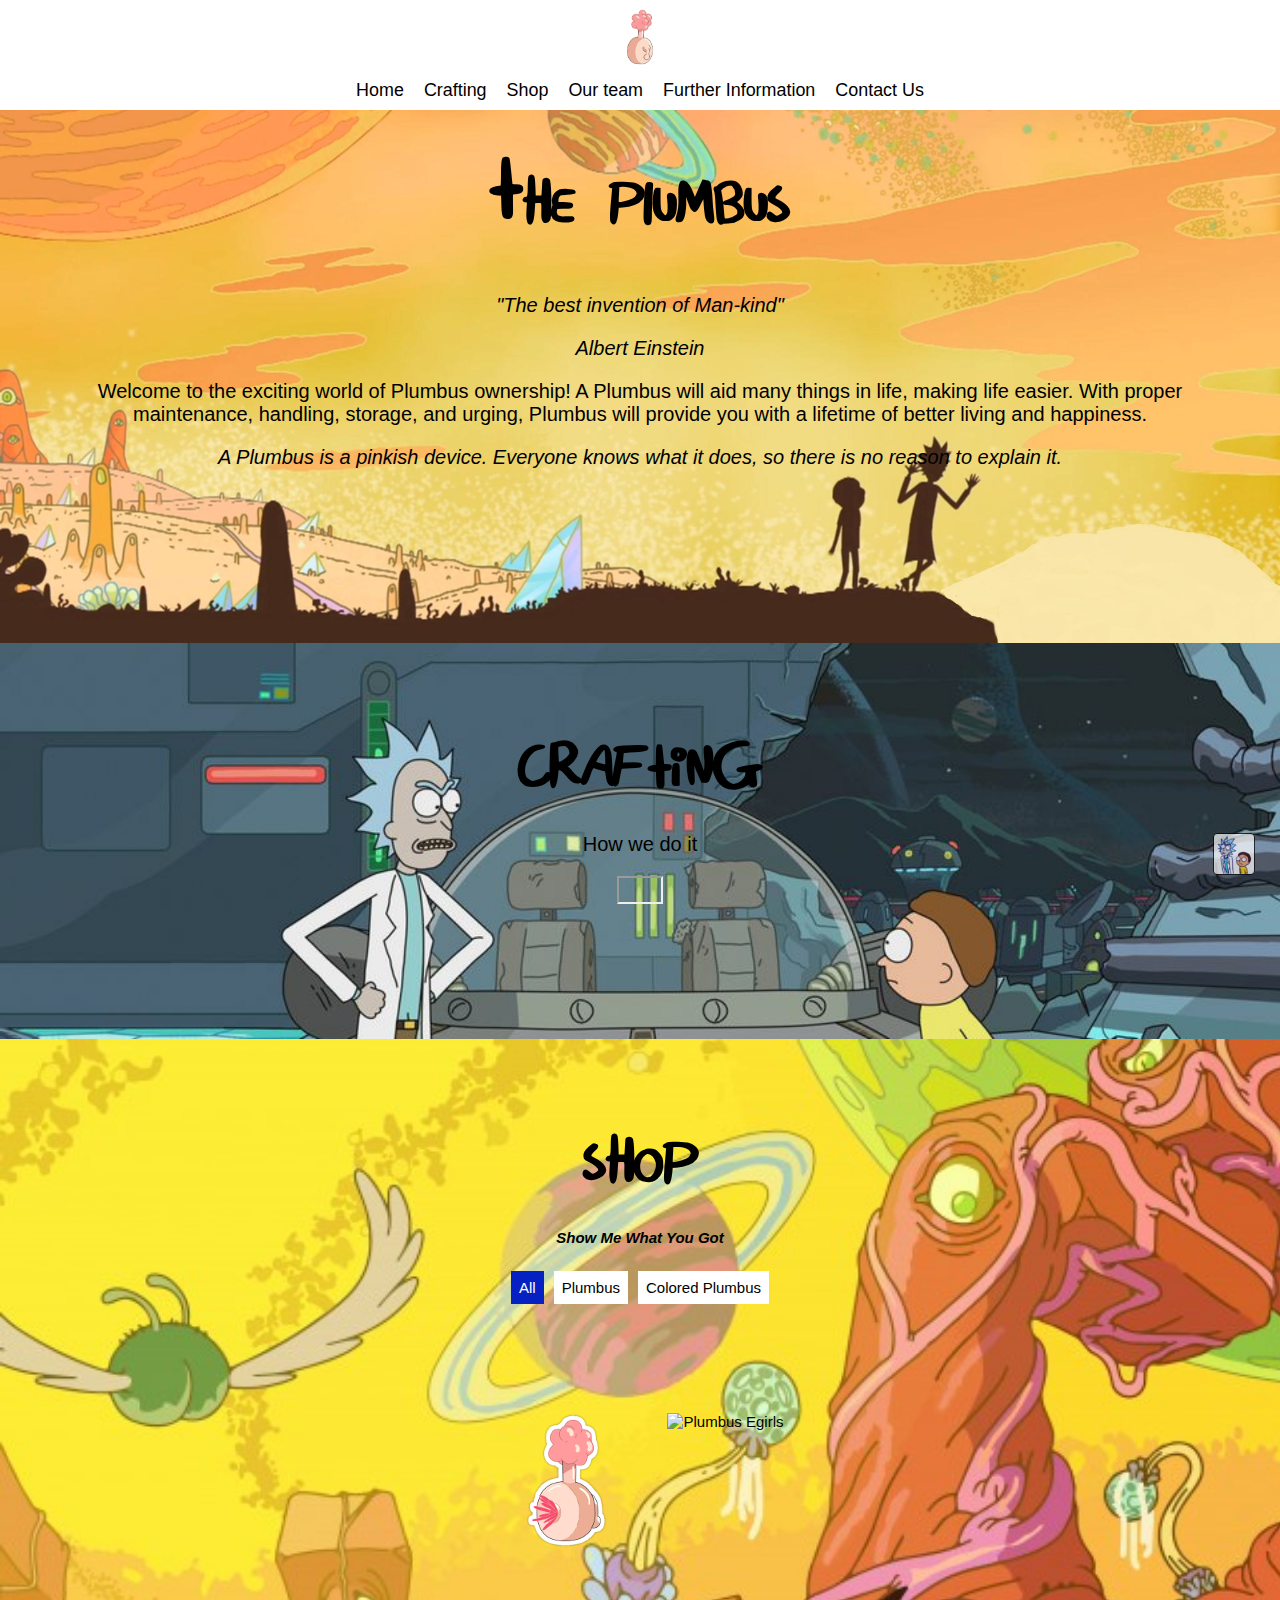
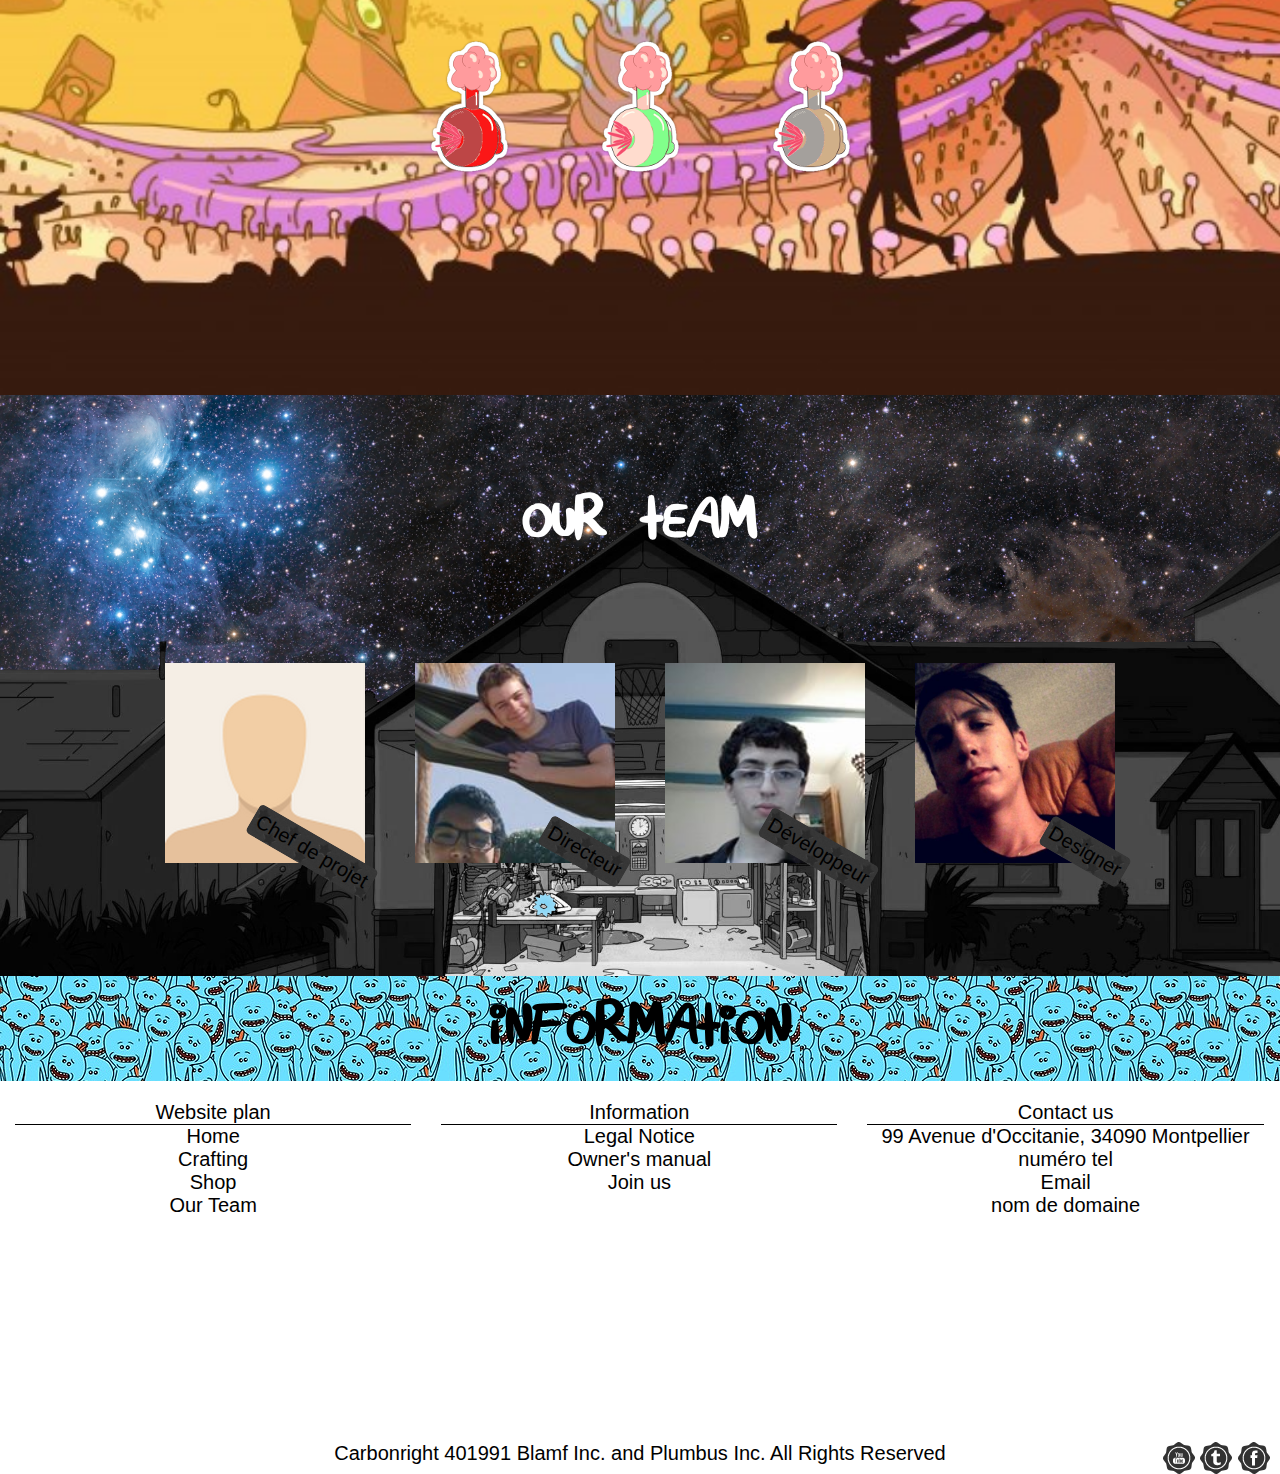
==== index.html @ 792152ef "Update index.html" ====
<!DOCTYPE html>
<html lang="fr">
	<head>
		<meta charset="utf-8">
		<title>Plumbus Corporation</title>
		<!-- lien vers le style.css !-->
		<link rel="stylesheet" type="text/css" href="css/style.css">
		<!-- Lien vers le favicon !-->
		<link rel="icon" type="image/png" href="images/favicon.png"/>
		<!-- meta viewport // responsive design !-->
		<meta name="viewport" content="width=device-width, initial-scale=1.0, maximum-scale=1.0, user-scalable=no">

	</head>
	<body id="toTop">
        <div class="site-container">
        	<header class="header">
				<a class="header__logo" href="#home"><img src="images/logo.png" alt="Logo Site"></a>	
			</header>
			<header class="sheader">
				<a href="#" class="header__icon" id="header__icon"><img src="images/burger.png" alt="Menu"><span class="descMenu">Menu</span></a>
				<nav class="menu">
				 <ul>
					<li><a href="#home">Home</a></li>
					 <li><a href="#crafting">Crafting</a></li>
					 <li><a href="#shop">Shop</a></li>
					  <li><a href="#team">Our team</a>
						<ul>
							<li><a>Join us</a>
								<ul>
									<li><a href="#" data-toggle="modal" data-target="#posteModal" data-poste="0">Secretary</a></li>
									<li><a href="#" data-toggle="modal" data-target="#posteModal" data-poste="1">Commercial</a></li>
									<li><a href="#" data-toggle="modal" data-target="#posteModal" data-poste="2">Accounting</a></li>
								</ul>
							</li>
						</ul>
					  </li>
					 <li><a href="#footer">Further Information</a></li>
					<li><a href="#" data-toggle="modal" data-target="#contactModal">Contact Us</a></li>
				 </ul>
				</nav>
			</header>
			
			<div class="site-content" id="contenuSite">
				<div class="container">
					<section id="home">
						<h1 class="title">The Plumbus</h1>
						<div class="row">
							<div class="large-12">
								<cite>"The best invention of Man-kind"</cite>
								<p><cite> Albert Einstein </cite></p>
								<p>Welcome to the exciting world of Plumbus ownership! A Plumbus will aid many things in life, making life easier. With proper maintenance, handling, storage, and urging, Plumbus will provide you with a lifetime of better living and happiness.</p>
								<cite>A Plumbus is a pinkish device. Everyone knows what it does, so there is no reason to explain it.</cite>
							</div>
						</div>
					</section>
					<section id="crafting">
						<h3 class="title">Crafting</h3>
								<p>How we do it</p>
								<iframe class="youtube" src="https://www.youtube.com/embed/_Y-_13eYwBQ" allowfullscreen></iframe>
							
					</section>
					
					<section id="shop">
						<h3 class="title">Shop</h3>
						<h4><i>Show Me What You Got</i></h4>
						
						<div class="box">
							<a href="#" class="btn_all btn_active">All</a>
							<a href="#" class="btn_Original">Plumbus</a>
							<a href="#" class="btn_Colored">Colored Plumbus</a>
						</div>
						
						<div class="row boutiqueIMG">
							<div class="large-12 posTop">
								<div class="row images">
									<div class="large-3 categ_Original">
										<img src="./images/plumbusbase.png" alt="Plumbus Original">
										<div class="descImg">
											<h5>Plumbus the Original</h5>
											<div class="box">
												<a>Price : <span class="sale">999,99$</span> 799,99$</a>
												<a href="#" data-toggle="modal" data-target="#shopModal">Buy now</a>
											</div>
										</div>
									</div>
									<div class="large-3 categ_Colored">
										<img src="./images/plumbusEgirls.png" alt="Plumbus Egirls">
										<div class="descImg">
											<h5>plumbus Egirls</h5>
											<div class="box">
												<a>Price : <span class="sale">999,99$</span> 799,99$</a>
												<a href="#" data-toggle="modal" data-target="#shopModal">Buy now</a>
											</div>
										</div>
									</div>
									
								</div>
							</div>
							<div class="large-12 posBottom">
								<div class="row images">
									<div class="large-3 categ_Colored">
										<img src="./images/plumbusRB.png" alt="Plumbus colored">
										<div class="descImg">
											<h5>Plumbus colored</h5>
											<div class="box">
												<a>Price : <span class="sale">999,99$</span> 799,99$</a>
												<a href="#" data-toggle="modal" data-target="#shopModal">Buy now</a>
											</div>	
										</div>
									</div>
									<div class="large-3 categ_Colored">
										<img src="./images/plumbusv.png" alt="plumbus colored 3">
										<div class="descImg">
											<h5>plumbus colored 3</h5>
											<div class="box">
												<a>Price : <span class="sale">999,99$</span> 799,99$</a>
												<a href="#" data-toggle="modal" data-target="#shopModal">Buy now</a>
											</div>
										</div>
									</div>
									<div class="large-3 categ_Colored">
										<img src="./images/plumbuse.png" alt="plumbus colored 4">
										<div class="descImg">
											<h5>plumbus colored 4</h5>
											<div class="box">
												<a>Price : <span class="sale">1299,99$</span> 1039,99$</a>
												<a href="#" data-toggle="modal" data-target="#shopModal">Buy now</a>
											</div>
										</div>
									</div>
								</div>
							</div>
						</div>
					</section>

					<section id="team">
						<h3 class="title2">Our Team</h3>
						<div class="row teamIMG">
							<div class="large-12">
								<div class="row images">
									<div class="large-3">
										<div class="descBadge">Chef de projet</div>
										<img src="images/unknow.png" alt="Killian">
										<div class="descTeam">
											<h5>Surname: Farellacci</h5>
											<h5>First Name: Killian</h5>
											<h5>Age: 19</h5>
											<h5>Town: Gigean</h5>
										</div>
									</div>
									<div class="large-3">
										<div class="descBadge">Directeur</div>
										<img src="images/pierre.jpg" alt="pierre">
										<div class="descTeam">
											<h5>Surname: Portal</h5>
											<h5>First name: Pierre</h5>
											<h5>Age: 19 ans </h5>
											<h5>Town: St-Jean-Le-Sec</h5>
										</div>
									</div>
									<div class="large-3">
										<div class="descBadge">Développeur</div>
										<img src="images/guigui.jpg" alt="Quentin">
										<div class="descTeam">
											<h5>Surname: Du Chêne</h5>
											<h5>Firstname: Guy</h5>
											<h5>Age: 18 ans </h5>
											<h5>Town: Au Bois </h5>
										</div>
									</div>
									<div class="large-3">
										<div class="descBadge">Designer</div>
										<img src="images/lucas.jpg" alt="Lucas">
										<div class="descTeam">
											<h5>Surname: Andre</h5>
											<h5>First Name: Lucas</h5>
											<h5>Age: 19 ans </h5>
											<h5>Town: Summoner Rift</h5>
										</div>
									</div>	
								</div>
							</div>
						</div>
					</section>

					<section id="footer">
						<h3 class="title">Information</h3>
						<div class="row">
							<div class="large-4">
								<ul>
									<li>Website plan</li>
									<li><a href="#home">Home</a></li>
									<li><a href="#crafting">Crafting</a></li>
									<li><a href="#boutique">Shop</a></li>
									<li><a href="#team">Our Team</a></li>
								</ul>
							</div>
							
							<div class="large-4">
								<ul>
									<li>Information</li>
									<li><a href="#" data-toggle="modal" data-target="#legalModal">Legal Notice</a></li>
									<li><a href="#" data-toggle="modal" data-target="#faqModal">Owner's manual</a></li>
									<li><a href="#" data-toggle="modal" data-target="#joinModal">Join us</a></li>
								</ul>
							</div>
							
							<div class="large-4">
								<div class="large-12">
									<ul>
										<li>Contact us</li>
										<li>99 Avenue d'Occitanie, 34090 Montpellier</li>
										<li>numéro tel</li>
										<li>Email</li>
										<li>nom de domaine</li>
									</ul>
								</div>
							</div>
							
							<div class="large-12">
								<iframe class="map" src="https://www.google.com/maps/embed?pb=!1m18!1m12!1m3!1d2887.5734403411866!2d3.8508529157434714!3d43.636236361545286!2m3!1f0!2f0!3f0!3m2!1i1024!2i768!4f13.1!3m3!1m2!1s0x12b6aec3fc4072d7%3A0x1a1585a408bcfed4!2sIUT+Montpellier!5e0!3m2!1sfr!2sfr!4v1449736705453" height="200" allowfullscreen></iframe>
							</div>
							
							<div class="large-12">
								Carbonright 401991 Blamf Inc. and Plumbus Inc.
All Rights Reserved
								<div class="social">
									<a href="https://www.youtube.com/" target="_blank"><img src="images/youtube.png" alt="Youtube" /></a> 
									<a href="https://twitter.com/" target="_blank"><img src="images/twitter.png" alt="Twitter" /></a> 
									<a href="https://www.facebook.com/" target="_blank"><img src="images/facebook.png" alt="Facebook" /></a>
								</div>
							</div>
						</div>
					</section>
				</div>

				<div id="back-top">
					<a class="btn" title="Remonter" href="#home"><img src="images/up.png" alt="Remonter" /></a>
				</div>
			</div>
		</div>
		<script type="text/javascript" src="js/script.js"></script>
		<!-- Modals -->
		<div class="modal" id="shopModal">
			<div class="modal-dialog">
				<div class="modal-content">
					<div class="modal-header">
						<button type="button" class="close" data-dismiss="modal">&times;</button>
						<h4 class="modal-title"><span class="title-plumbus">...</span></h4>
					</div>
					<div class="modal-body">
						<p class="price-plumbus"></p>
						<p>Sorry but we are out of stock :(</p>
					</div>
					<div class="modal-footer"></div>
				</div><!-- /.modal-content -->
			</div><!-- /.modal-dialog -->
		</div><!-- /.modal -->

		<div class="modal" id="posteModal">
			<div class="modal-dialog">
				<div class="modal-content">
					<div class="modal-header">
						<button type="button" class="close" data-dismiss="modal">&times;</button>
						<h4 class="modal-title">Job offers : <span class="title-poste">...</span></h4>
					</div>
					<div class="modal-body">
						<p class="description-poste"></p>
					</div>
					<div class="modal-footer">Please use the contact form to approach us !</div>
				</div><!-- /.modal-content -->
			</div><!-- /.modal-dialog -->
		</div><!-- /.modal -->

		<div class="modal" id="faqModal">
			<div class="modal-dialog">
				<div class="modal-content">
					<div class="modal-header">
						<button type="button" class="close" data-dismiss="modal">&times;</button>
						<h4 class="modal-title">Owner's manual</h4>
					</div>
					<div class="modal-body">
						<div class="ownermanual">
							<p><i>Welcome to the exciting world of Plumbus ownership!
							A Plumbus will aid many things in life, making life easier.
							With proper maintenance, handling, storage and urging, Plumbus will provide you with a lifetime of better living and happiness.</i></p>
							<p><cite>Blamf Inc. and Plumbus Inc.</cite></p></br>
							<div class="manual">Important Safety Instructions</div>

							<p><span class="danger">Read all instructions before using Plumbus.</span></p>
							<ul>
							<li>Plumbus is not alive, but DO talk to Plumbus for CO2.</li>
							<li>Placing Plumbus near reflective surface will result in duplication.</li>
							<li>Do not operate Plumbus within seven seetons of other Plumbuses.</li>
							<li>Regularly grooming Plumbus induces desired behavior.
							<li>Keep Plumbus powder dry.</li>
							<li>ALWAYS keep at ideal temperature. Plumbus will sweat if too hot or cold.</li>
							<li>If TOO RED, retun Plumbus immediately to manufacturer, NOT TO STORE.</li>
							<li>Test plumbus on a small area before applying to larger surface.</li>
							<li>Pressing Plumbus against sensory organs will result in sickness or death.</li>
							<li>Exposing Plumbus to atmospheres greater than 8% Branzine not recommended.</li>
							<li>Plumbus may cause emotional disconnect from duties.</li>
							<li>Never stare directly at the parted chumbles. Instead, poke a pinhole in sheet of paper and stare at chumbles through hole.</li>
							<li>If not cleaned regularly, Plumbus will attract Dark Plumbus.</li>
							<li>Plumbus may suddenly expand one size. Take necessary precautions.</li>
														</ul>

							<div class="manual">Included in "da box"</div>
							<ol>
								<li>Plumbus</li>
								<li>Brushing Unit</li>
								<li>Frood Noops</li>
								<li>Re-Hydration Packet</li>
								<li>Grumbles (large)</li>
								<li>Fleeb</li>
								<li>Krimkram Lubricator</li>
								<li>Warming Tray</li>
							</ol>

							<p>Make sure all parts are located before disposing of packing materials.</p>
							
							<div class="manual">Plumbus Parts</div>
							<ol>
								<li>Flooad</li>
								<li>Grodus</li>
								<li>Dingle Bop</li>
								<li>Chumble</li>
								<li>Grumbo</li>
							</ol>

							<p>If parts damaged or missing, please call:
							148, 3-to-the-3-to-the-6-to-the-9. Representin' the Earth.</p>

							<div class="manual">Features</div>
							<ul>
								<li>Plumbus now knows!</li>
								<li>Plumbus can get sticky!</li>
								<li>Plumbus is great with kitchens!</li>
								<li>Plumbus will make it up to you!</li>
								<li>Plumbus is squishy and flexible for all crevices!</li>
								<li>Plumbus connects to your broods using GHG connective tissue!</li>
								<li>Plumbus is heavier and spongier than ever before!</li>
								<li>New Plumbus is 30% MORE Plumbus! Check box!</li>
								<li>Plumbus is multi versatile and safe for every room!</li>
								<li>Plumbus is dishwater safe! Look for the Plumbus-Safe Circle sticker!</li>
								<li>Plumbus doubles as a Garbleflug in emergency situations!</li>
								<li>Will defend against Dark Plumbus.</li>
							</ul>

							<div class="manual">Usage</div>
							<ol>
								<li>Hold Plumbus as shown while cleaning</li>
								<li>Never fully cover Plumbus while sleeping.</li>
								<li>Plumbus surface is hot when cooking.</li>
								<li>Always face Plumbus east when praying.</li>
								<li>Place carefully in playback dock.</li>
								<li>Always turn the Grodus to desired trim length.</li>
							</ol>

							<div class="manual">Restrictions</div>
							<ul>
								<li>Plumbus is not intended for public use or demonstration.</li>
								<li>Using Plumbus in correlation with Scruplus will result in a ^6,00.32 fine.</li>
								<li>If Plumbus revolves faster than 200 RPM: it must be boiled.</li>
								<li>You can't taste water when using Plumbus.</li>
								<li>Outline of Plumbus shouldn't be traced onto paper.</li>
								<li>Don't muss up the Chumble</li>
							</ul>
						</div>
					</div>
					<div class="modal-footer"></div>
				</div><!-- /.modal-content -->
			</div><!-- /.modal-dialog -->
		</div><!-- /.modal -->

		<div class="modal" id="joinModal">
			<div class="modal-dialog">
				<div class="modal-content">
					<div class="modal-header">
						<button type="button" class="close" data-dismiss="modal">&times;</button>
						<h4 class="modal-title">Our job offers</h4>
					</div>
					<div class="modal-body">
						<p>We currently have <b>3 positions</b> available within the company ! Find out our offers and apply if you are interested !</p>
						<ol>
							<li>Secretary - <a href="#" onclick="afficherOffreEmploi('0'); return false;">See the requirements</a></li>
							<li>Salesperson - <a href="#" onclick="afficherOffreEmploi('1'); return false;">See the requirements</a></li>
							<li>Accountant - <a href="#" onclick="afficherOffreEmploi('2'); return false;">See the requirements</a></li>
						</ol>
					</div>
				</div><!-- /.modal-content -->
			</div><!-- /.modal-dialog -->
		</div><!-- /.modal -->


		<div class="modal" id="legalModal">
			<div class="modal-dialog">
				<div class="modal-content">
					<div class="modal-header">
						<button type="button" class="close" data-dismiss="modal">&times;</button>
						<h4 class="modal-title">Legal Notice</h4>
					</div>
					<div class="modal-body">

					<b>ONE YEAR LIMITED WARRANTY</b>
					<b>WHAT THIS WARRANTY COVERS</b>

					<p>Plumbus & Kimble Inc., a subsidiary of Blamf Inc., warrants that for a period of one year from the date of purchase, this Plumbus will be free from defects in material and workmanship. Blamf, at it's option, will repair or replace this product or any component of the product found to be defective during the warranty period.</p>

					<b>WHAT THIS WARRANTY DOES NOT COVER</b>
					<p>We will not cover replacement of the Chumble or the Grodus, as those parts are very delicate and hard to tell if they were tampered with. It's on you if thos break. They are not covered.</p>

					<b>OTHER IMPORTANT TERMS</b>
					<p>Warranty voided if Plumbus is taken into the Water Caves or if used to cook fusion foods.
					Warranty voided if Plumbus is inspected and found to have folds in the flaps.
					Warranty voided if Plumbus squeaks when shaken.</p>

					<b>GALACTIC COMPLIANCE STATEMENT</b>
					<p>While the galactic federation recognizes the right to own a well-regulated Plumbus, Plumbus ownership is subject to certain restrictions:
					Plumbus can not be used to overthrow government or foment dissent. Elevating Plumbus to religious icon is strictly prohibited.
					Plumbus is designed to be conflict-resistant and will defend itself accordingly. Owner of Plumbus will be prosecuted to full extent of Blamf law for any injury, theft, or death caused by stolen or misused Plumbus. Plumbus has access to an unlimited and confounding amount of legal representation. Manufacturer is not responsible for debts accrued by prolonged litigation.</p>

					<i>N.B.: Planets ZZ, XZ, CVB, 7B, or any double moon require an open wielding permit.</i>

											
					</div>
					<div class="modal-footer"></div>
				</div><!-- /.modal-content -->
			</div><!-- /.modal-dialog -->
		</div><!-- /.modal -->
	</body>
</html>
---- css/style.css ----
@font-face {
    font-family: Raleway;
    src: url('fonts/Raleway-Regular.ttf');
}
@font-face {
    font-family: Rick and Morty;

    src: url('fonts/ram.ttf');
}


body {
	background-color: white;
	color: black;
	font-family: Raleway, sans-serif, Arial;
}

html, body {
	height:100%;
	margin:0;
	padding:0;
}

a {
	text-decoration: none;
	color: inherit;
}

.header {
	position: fixed;
	left: 0;
	right: 0;
	height: 70px;
	line-height: 70px;
	color: black;
	background-color: white;
	font-size: 1.6em;
	display: flex;
	z-index: 999;
	
}

.sheader {
	position: fixed;
	left: 0;
	right: 0;
	top: 70px;
	height: 40px;
	line-height: 40px;
	color: black;
	background-color: white;
	font-size: 1.6em;
	display: flex;
	z-index: 999;
	
}

.center {
	text-align: center;
}

.header__logo {
	padding: 0 25px;
	order: 1;
	margin: auto;
}

.header__logo img {
    vertical-align: middle;
    height: 60px;
    cursor: pointer;
}

.header__icon {
	order: 2;
	display: none;
}

.site-content {
	padding-top: 110px;
}

.menu {
	margin: auto; 
	font-size: 0.7em;
}

.menu ul, .menu li {
	list-style-type: none;
}

.menu>ul {
	display: flex;
	flex-direction: row;
	margin: 0;
	padding: 0;
}

.menu li {
	position: relative;
	margin: 0;
	padding: 0;
}

.menu li ul {
    display: none;
    position: absolute;
    top: 40px;
    left: 0;
    background: #fff;
    padding: 0;
    margin: 0;
    text-align: center;
}

.menu>ul>li>ul li a {
	font-size: 0.8em;
}

.menu>ul>li>ul>li>ul {
    left: initial;
    font-size: 0.9em;
	top: 0px;
	right: -5em;
}

.menu>ul>li>ul>li>ul>li {
	height: 40px;
	line-height: 30px;
	left:initial;
}

.menu>ul>li>ul>li {
    line-height: 40px;
}

body:not(.modalIsOpen) .menu li:hover > ul
{
	display:block
}

.menu a {
	padding:0 10px;
}

.menu a:hover {
	color: rgba(0,0,0,0.7);
}

#footer {
	padding-bottom: 0px;
	color: black;
	word-break: break-all;
}

.social img {
	vertical-align: middle;
	opacity: 0.8;
}

.social a:hover img {
	opacity: 1;
}

.social {
    position: absolute;
    right: 10px;
    display: inline;
}

section {
	padding-bottom: 130px;
	padding-top: 90px;
	display: block;
	text-align: center;
	font-size: 20px;
	z-index: -1;
}

#back-top {
    position: fixed;
    right: 25px;
    bottom: 25px;
    z-index: 9999;
}

#home {
	background-image: url('../images/accueil.png');
	background-color: #000;
	background-repeat: no-repeat;
	background-size: cover;
}

#crafting {
	background-image: url('../images/manufacture.jpg');
	background-color: #FFF;
	background-repeat: no-repeat;
	background-size: cover;
	
}

#team {
	background-image: url('../images/team.jpg');
	background-repeat: no-repeat;
	background-size: cover;
}

#shop {
	background-image: url('../images/boutique.png');
	background-repeat: no-repeat;
	background-size: cover;
}

.btn {
	margin-top: 5px;
	display: inline-block;
	margin-bottom: 0;
	font-weight: 400;
	text-align: center;
	vertical-align: middle;
	cursor: pointer;
	background-image: none;
	border: 1px solid transparent;
	white-space: nowrap;
	padding: 6px 12px;
	font-size: 14px;
	line-height: 1.42857143;
	border-radius: 4px;
	background-color: #DDDDDD;
}

.btn:focus, .btn:hover {
	outline:0;
}

.btn:hover {
	background-color: #CCC7C7;
}

section[id^="home"] {
    position: relative;
    padding-top: 150px;
    top: -100px;
    margin-bottom: -100px;
	z-index: 1;
}



#back-top .btn {
	background: #ffffff;
    border-color: #000000;
    padding: 0px;
    font-size: 18px;
    width: 40px;
    height: 40px;
    opacity: 0.7;
}

#back-top .btn:hover {
	opacity: 2;
}

h1:not(.mark)::first-letter {
	font-size: 1.4em;
	
}

.title {
	font-size: 81px;
	font-family: Rick and Morty, sans-serif, Arial;
	width: auto;
	position: relative;
	padding-bottom: 10px;
	margin : auto;
	width: 45%;
	margin: 10px auto;
	line-height: 50px;	
    padding-top: 10px;
}

.title2 {
	font-size: 81px;
	font-family: Rick and Morty, sans-serif, Arial;
	width: auto;
	position: relative;
	padding-bottom: 10px;
	margin : auto;
	width: 45%;
	margin: 10px auto;
	line-height: 50px;	
    padding-top: 10px;
    color: white;
}

h3 {
	font-size: 70px;
}


.row > * {
    padding: 0 15px;
    box-sizing: border-box;
}

.row {
    display: flex;
    margin: 24px 0;
    flex-wrap: wrap;
	padding: 20px;
}



.plan a{
	display: block;
	color: white;
}

.map{
	width: 100%;
}

.youtube {
	width : 32pt;
	height: 18pt;
	
}

#footer {
	padding-top: 15px;
	background-image: url('../images/footer.jpg');

}

#footer .row, #footer .row > * {
	padding: 0px;
	width: 100%;
}

#footer .row:last-child {
	margin-bottom:0px;
	margin-top: 0px;
	background-color: white;
}
#footer ul{
	list-style-type:none;
}

#footer ul li:first-child {
	border-bottom: 1px solid black;
}

#footer ul:first-child {
    padding: 0px;
    padding-left: 15px;
}

#footer ul:last-child {
	padding-right: 15px;
}

#footer a:hover {
	color: gray;
}

.modal {
	background-color: rgba(0, 0, 0, 0.66);
	position: fixed;
	display: none;
	top: 80px;
	bottom: 0px;
	right: 0px;
	left: 0px;
	z-index: 999;
}

.modal-dialog {
	width: 600px;
	margin: 30px auto;
	color: black;
}

.modal-body {
    position: relative;
    padding: 15px;
    max-height: 30vw;
    overflow-y: auto;
}

.modal-header {
	border-bottom: 1px solid #e5e5e5;
	color: black;
	text-align: center;
}

.modal-footer {
	text-align: center;
	padding: 10px;
}
	
.modal-content {
	position: relative;
	background-color: white;
	background-clip: padding-box;
	border: 1px solid #999;
	border-radius: 6px;
	outline: 0;
	box-shadow: 0 3px 9px rgba(0,0,0,.5);
	color: black;
}

.modal-open {
	display: block;
}

.modal-title {
	font-size: 1.33em;
}

.close {
	order:2;
	font-size: 21px;
	font-weight: 700;
	line-height: 1;
	color: #000;
	text-shadow: 0 1px 0 #fff;
	filter: alpha(opacity=20);
	opacity: .2;
	position: absolute;
	top:0;
	right:0;
}

.close:hover {
	opacity: 0.3;
	cursor: pointer;
}

#team {
	padding-bottom: 10px;
}

#team img {
	width: 200px;
	height: 200px;
}

.manual {
    border-bottom: 2px solid #E2E2E2;
    display: inline;
}

.ownermanual {
	margin: 1em;
}




#shop {
	font-size: 15px;
}

.box {
    display: flex;
    flex-direction: row;
    justify-content: center;
    align-items: center;
}

.box a {
	background-color:white;
	padding: 8px;
	color:black;
	margin: 5px;
}

.box a:hover, .box .btn_active {
	background-color: #0521C3;
	color: white;
}

.boxbis {
	background-color:white;
	padding: 8px;
	color:black;
}

.box {
	margin-bottom:40px;
}

.images {
	justify-content:center;
}

.images .large-3 {
	position: relative;
}

.images .large-3:hover .descImg {
	opacity: 1;
}

.descImg, .descTeam {
	opacity: 0;
	position: absolute;
	bottom: 5px;
	left: 15px;
	color: #ffffff;
	background: rgba(255, 255, 255, 0.25);
	text-align: center;
	font-weight: bold;
	right: 15px;
}

.descImg h5 {
    background-color: #0521C3;
    margin-top: 15px;
    width: 115px;
    border-radius: 5px;
    margin: 15px auto;
    padding: 5px;
}

.descTeam h5 {
    padding: 0px;
    line-height: 2;
    margin: 0px;
}

.descTeam {
	bottom: 0;
	top: 0;
}

.teamIMG .images .large-3 {
	margin: 10px;
}

.descBadge {
    transform: rotate(30deg);
    position: absolute;
    right: 0px;
    background: url('../images/star.png');
    padding: 5px;
    border-radius: 5px;
    bottom: 0;
    z-index: 1;
}

#achatPlumModal {
	text-align: center;
}

.price-plum{
	font-weight: bold;
}

.descImg .box a:hover {
	background-color: black;
}

.descTeam {
	background: rgba(0, 0, 0, 0.17);
}

.displayAllIMG {
	display: block;
}

.hide {
	display: none;
}

.sale {
	font-size: 0.7em;
	text-decoration: line-through;
}

.images .large-3:hover .descTeam {
	opacity: 1;
}

/* FORMULAIRES */

fieldset {
	border: 1px solid #000000;
	border-radius: 5px;
	margin-bottom: 1em;
	padding-top: 15px;
}

legend {
	border-radius: 2px;
	padding: 5px;
	box-shadow: 3px 2px 1px #929292;
	font-weight: bold;
	border: 1px solid black;
}

input:-moz-ui-invalid {
   box-shadow: 2px 0px 0px 2px rgb(255, 0, 0);
}

.addon {
	display: flex;
	margin-bottom: 1em;
}

.addon-field {
    flex: 1 1 50%;
	border-radius: 0px 5px 5px 0px;
	outline: none;
}

.map {
	border: 0;
}

.addon-item {
	background-color: #28326F;
	color: white;
	font-family: inherit;
	font-style: inherit;
	font-size: inherit;
	line-height: inherit;
	font-size-adjust: inherit;
	font-stretch: inherit;
	font-feature-settings: inherit;
	font-language-override: inherit;
	font-kerning: inherit;
	font-synthesis: inherit;
	font-variant: inherit;
	font-weight: 400;
	border-radius: 5px 0px 0px 5px;
}

.addon-field, .addon-item {
    border: 1px solid #E3E3E3;
    padding: 0.5em 0.75em;
}

.focusForm {
	border: 1px solid #E41F3A;
}

.addon-field:focus {
	border: 1px solid #E41F3A;
}

#formContact #message {
	width: 100%;
	max-width: 100%;
	height: 150px;
	resize: none;
	font-family: sans-serif, Arial;
}

#formContact select {
	width: 100%;
	max-width: 100%;
}

span.danger {
	color: red;
	text-shadow: 1px 1px 1px #790000;
	font-size: 1.1em;
}

a {
	cursor: pointer;
}



/** GRILLES **/

@media(min-width:1024px) {
    .large-2 {
	flex:0 0 16.6%;
    }

    .large-4 {
	flex:0 0 33.3%;
    }
    
    .large-6 {
	flex:0 0 50%;
    }
    
    .large-8 {
	flex:0 0 66.6%;
    }

    .large-10 {
	flex:0 0 83.3%;
    }

    .large-12 {
	flex:0 0 100%;
    }
}

@media (max-width:1023px) and (min-width:640px) {
    .medium-2 {
	flex:0 0 16.6%;
    }

    .medium-4 {
	flex:0 0 33.3%;
    }
    
    .medium-6 {
	flex:0 0 50%;
    }
    
    .medium-8 {
	flex:0 0 66.6%;
    }

    .medium-10 {
	flex:0 0 83.3%;
    }

    .medium-12 {
	flex:0 0 100%;
    } 
}

@media (max-width:639px) {
    .small-2 {
    flex:0 0 16.6%;
    }

    .small-4 {
	flex:0 0 33.3%;
    }
    
    .small-6 {
	flex:0 0 50%;
    }
    
    .small-8 {
	flex:0 0 66.6%;
    }

    .small-10 {
	flex:0 0 83.3%;
    }

    .small-12 {
	flex:0 0 100%;
    }
}
    

/* RESPONSIVE */

@media only screen and (max-width: 750px){

	.boutiqueIMG img {
	    width: 250px;
	}

	section[id^="home"] {
	    position: inherit;
	    padding-top: 90px;
	    top: 0px;
	    margin-bottom: 0px;
	}

	.row.boutiqueIMG, .row.teamIMG {
	    width: auto;
	    padding: 0px;
	    margin: 0px;
	    display: flex;
	    flex-direction: column;
	}

	.moyensPayment {
		flex-direction: column;
	}

	.site-container {
		height: 100%;
		overflow: hidden;
	}

	.site-container {
		-moz-transform: translateX(0px);
		-ms-transform: translateX(0px);
		-webkit-transform: translateX(0px);
		transform: translateX(0px);
	}

	.site-content {
		position: absolute;
		top: 80px;
		right: 0;
		left: 0;
		bottom: 0;
		padding-top: 0;
		overflow-y: scroll;
		-webkit-overflow-scrolling: touch;
	}

	.header {
		position: static;
	}

	.sheader {
		position: static;
	}

	.header__icon {
		position: absolute;
		right: 22px;
		display: block;
		width: 75px;
		height: 80px;
		cursor: pointer;
		transition-duration: 0.3s;
		line-height: 20px;
		text-align: center;
		top: 5px;
	}

	.menu {
		position: absolute;
		right: 0;
		top: 80px;
		background-color: white;
		width: 250px;
		-moz-transform: translateX(250px);
		-ms-transform: translateX(250px);
		-webkit-transform: translateX(250px);
		transform: translateX(250px);
		-moz-transition-duration: 0.3s;
		-o-transition-duration: 0.3s;
		-webkit-transition-duration: 0.3s;
		transition-duration: 0.3s;
		z-index: 9999;
		border-top: 1px solid black;
	}

	.menu a {
		display: block;
		height: 40px;
		text-align: center;
		line-height: 40px;
	}

	.menu a:hover {
		background-color: rgba(0,0,0,0.3);
	}

	.with--sidebar .menu {
		-moz-transform:translateX(0px);
		-ms-transform:translateX(0px);
		-webkit-transform:translateX(0px);
		transform:translateX(0px);
		width: 100%;
	}
	
	.with--sidebar .header__icon {
		transform: rotate(90deg);
	}

	.modal-dialog {
		width: auto;
		margin: 30px 5px;
		color: black;
	}

	.modal-body {
		max-height: 50vh;
	}

	.large-3 .descBadge {
	    top: inherit;
	    bottom: 0;
	    transform: inherit;
	    left: 15px;
	    right: 15px;
	    border-radius: 0px;
	}

	.menu {
		display: block;
	}


	.menu>ul {
	    display: block;
	}

	.menu li ul {
	    display: block;
	    position: static;
	    padding: 0;
	    margin: 0;
	    text-align: center;
	}

	.title {

	width: auto;
}
	

	
}
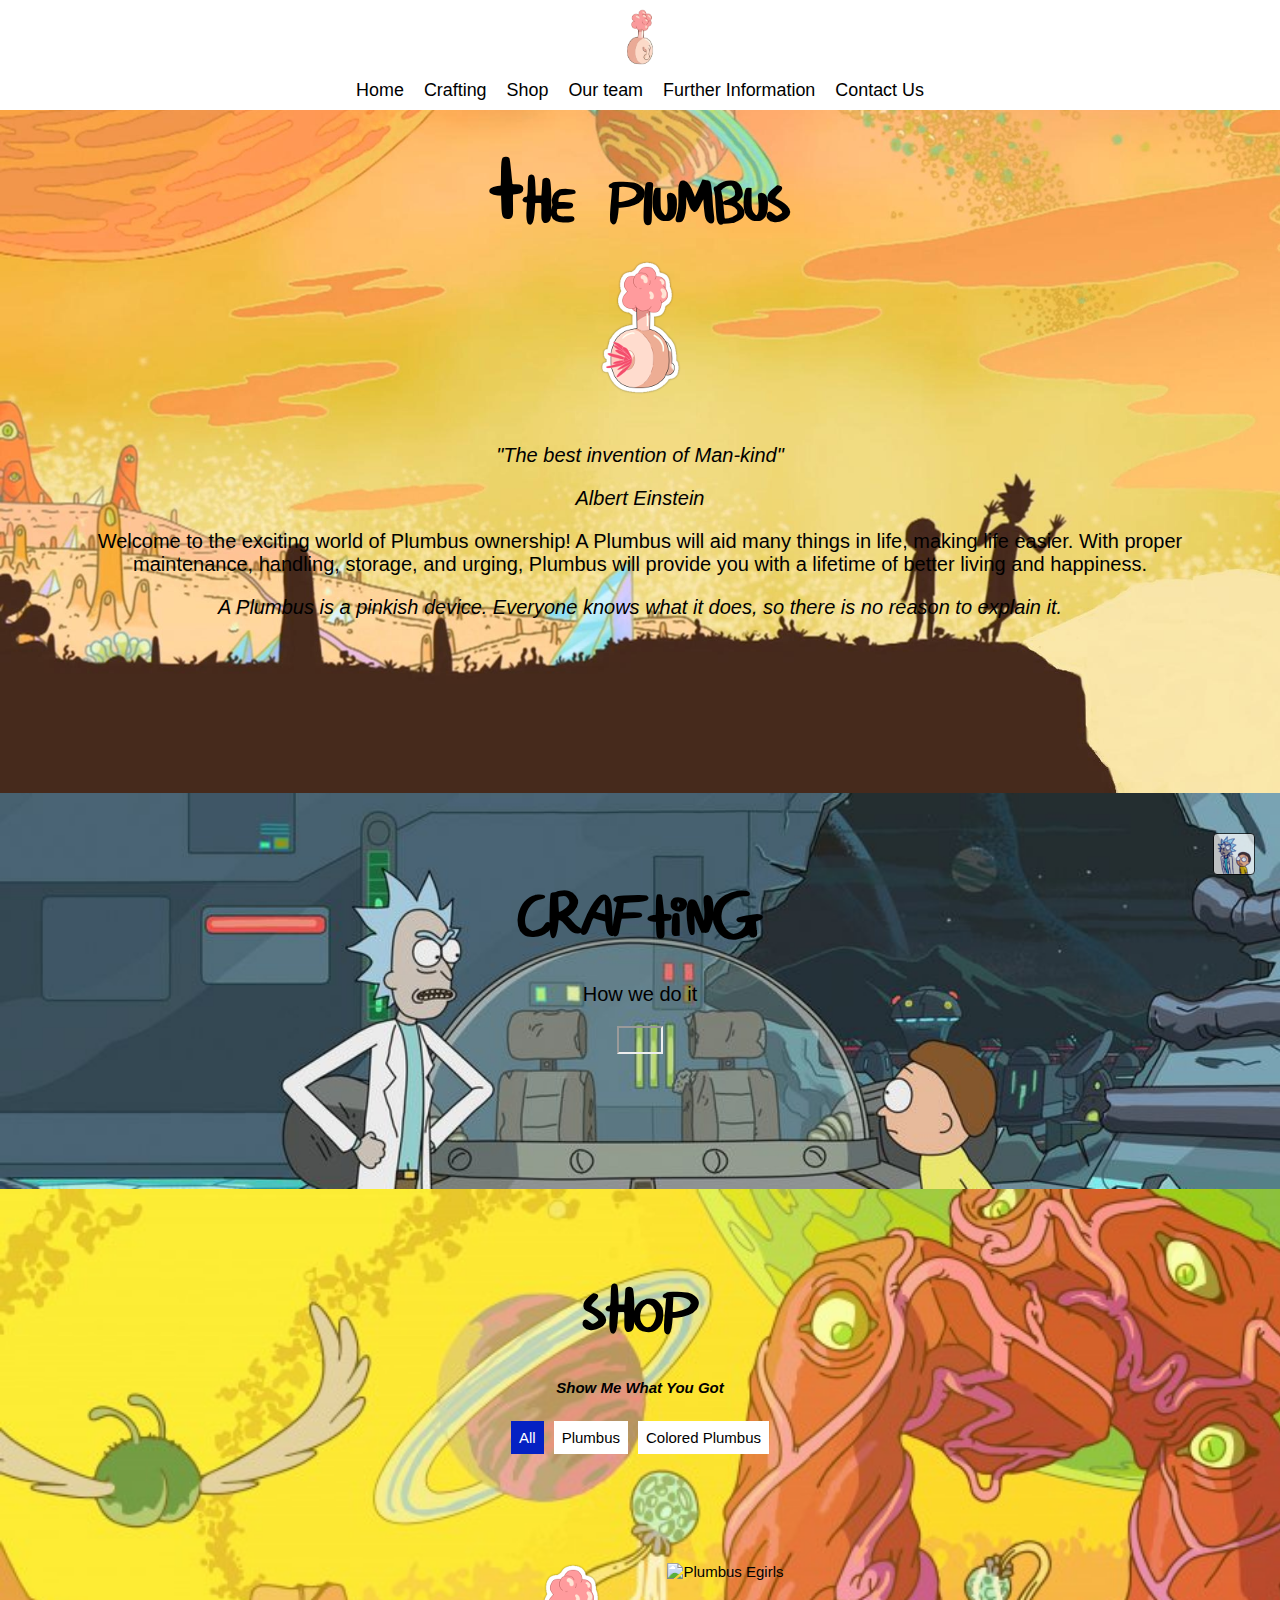
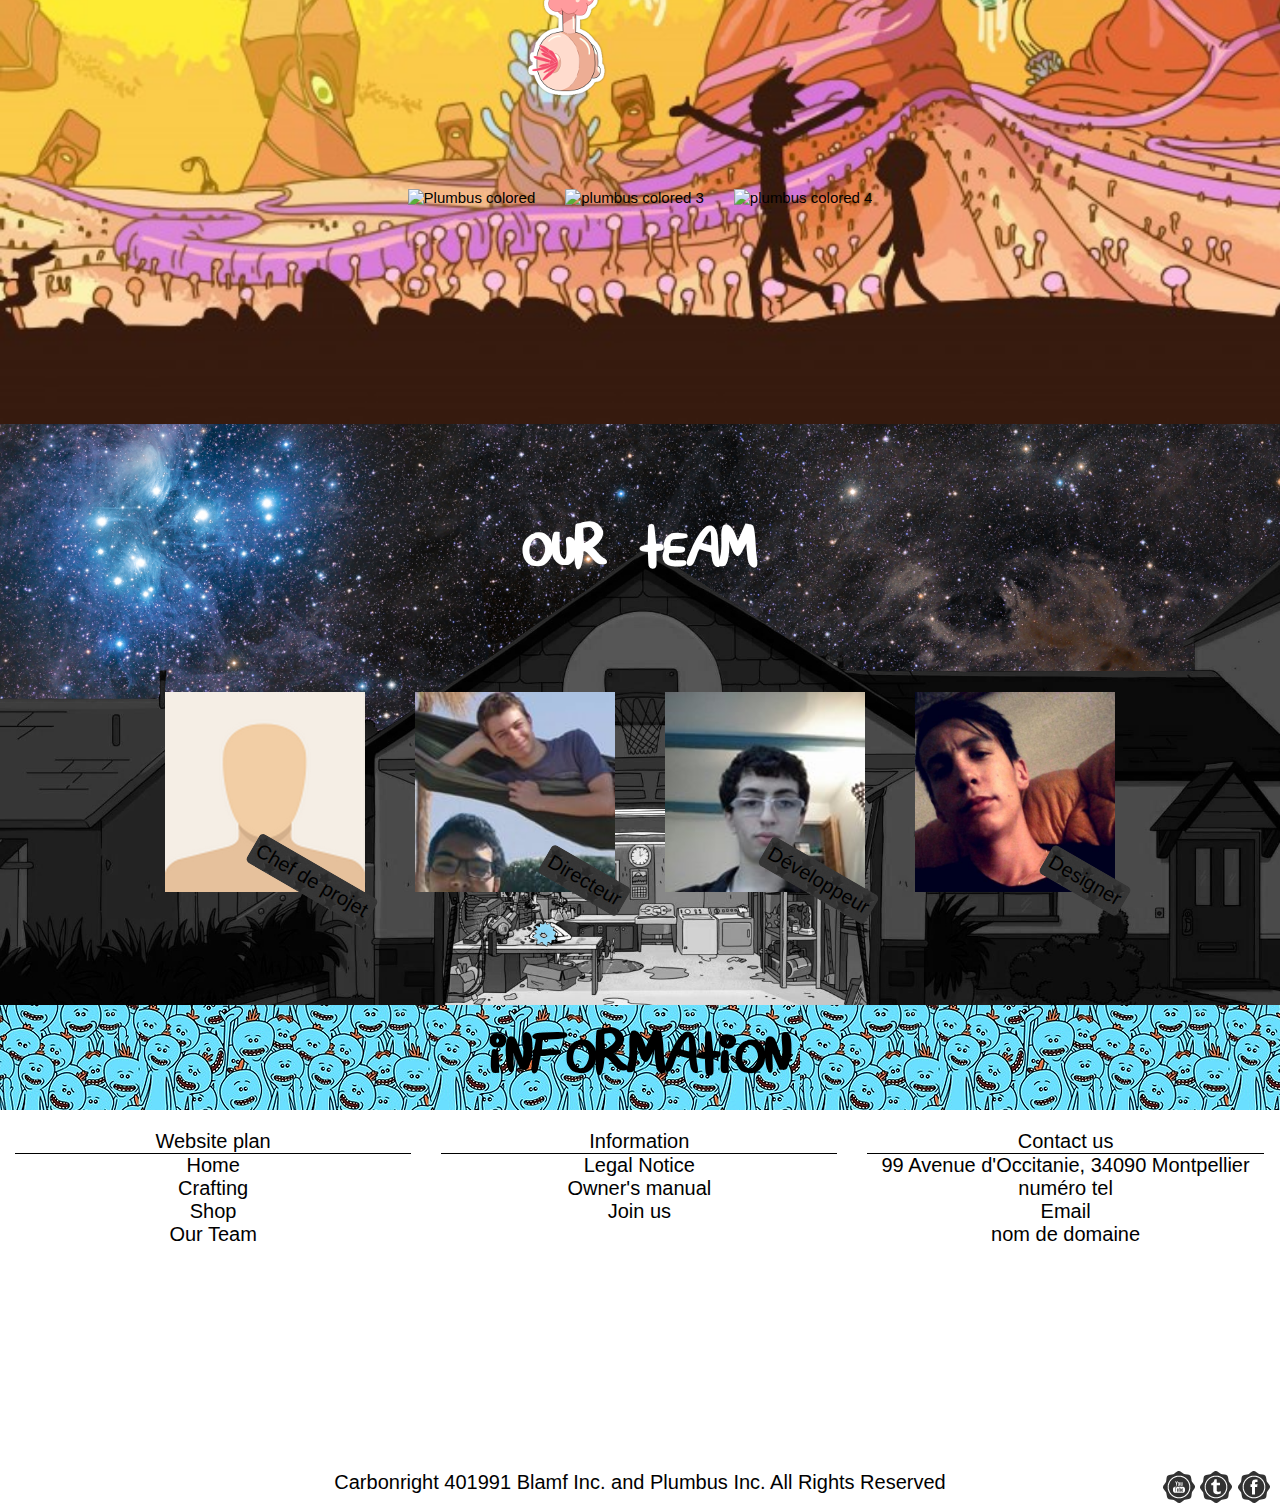
==== commit 04cb2de4: "Update index.html" ====
--- a/index.html
+++ b/index.html
@@ -44,6 +44,7 @@
 				<div class="container">
 					<section id="home">
 						<h1 class="title">The Plumbus</h1>
+						<img src="/images/plumbusbase.png">
 						<div class="row">
 							<div class="large-12">
 								<cite>"The best invention of Man-kind"</cite>
@@ -99,7 +100,7 @@
 							<div class="large-12 posBottom">
 								<div class="row images">
 									<div class="large-3 categ_Colored">
-										<img src="./images/plumbusRB.png" alt="Plumbus colored">
+										<img src="./images/sabrevert2.jpg" alt="Plumbus colored">
 										<div class="descImg">
 											<h5>Plumbus colored</h5>
 											<div class="box">
@@ -109,7 +110,7 @@
 										</div>
 									</div>
 									<div class="large-3 categ_Colored">
-										<img src="./images/plumbusv.png" alt="plumbus colored 3">
+										<img src="./images/sabrebleu2.jpg" alt="plumbus colored 3">
 										<div class="descImg">
 											<h5>plumbus colored 3</h5>
 											<div class="box">
@@ -119,7 +120,7 @@
 										</div>
 									</div>
 									<div class="large-3 categ_Colored">
-										<img src="./images/plumbuse.png" alt="plumbus colored 4">
+										<img src="./images/doublesabrelaserbleu.jpg" alt="plumbus colored 4">
 										<div class="descImg">
 											<h5>plumbus colored 4</h5>
 											<div class="box">
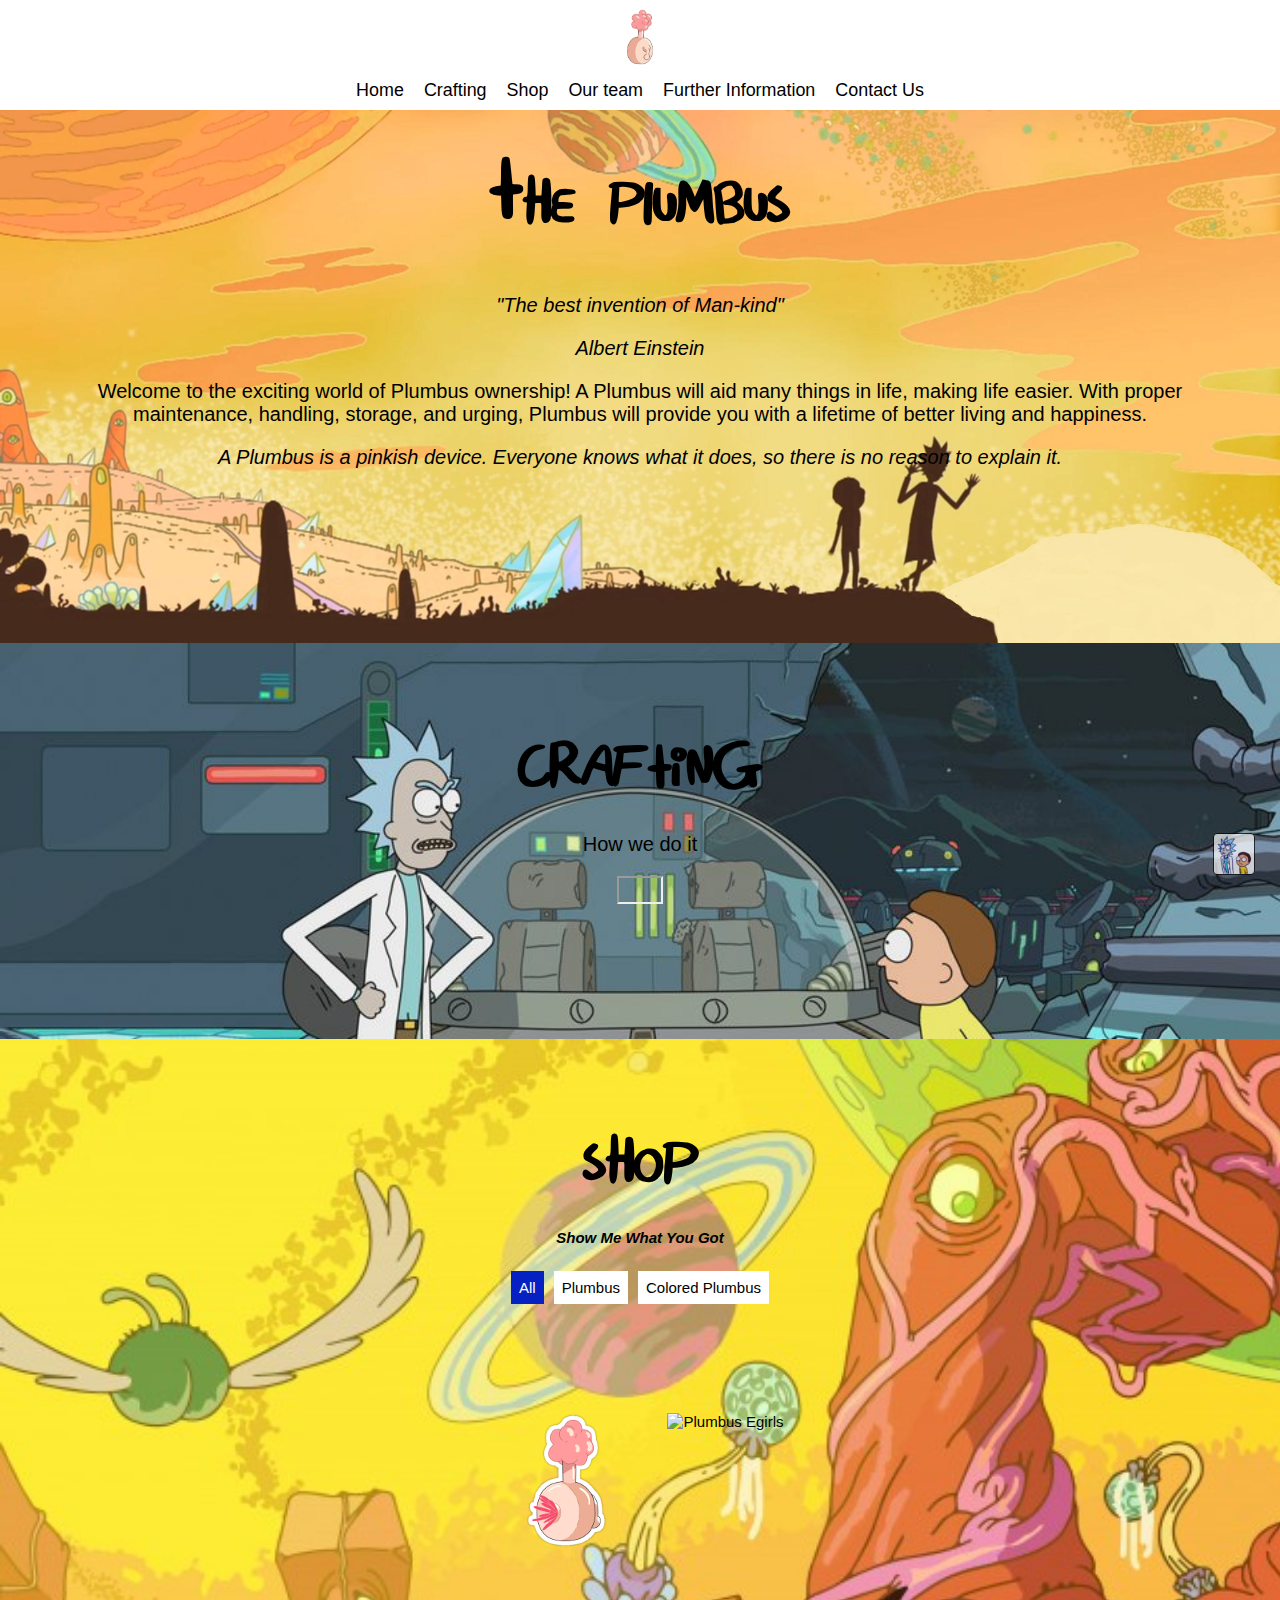
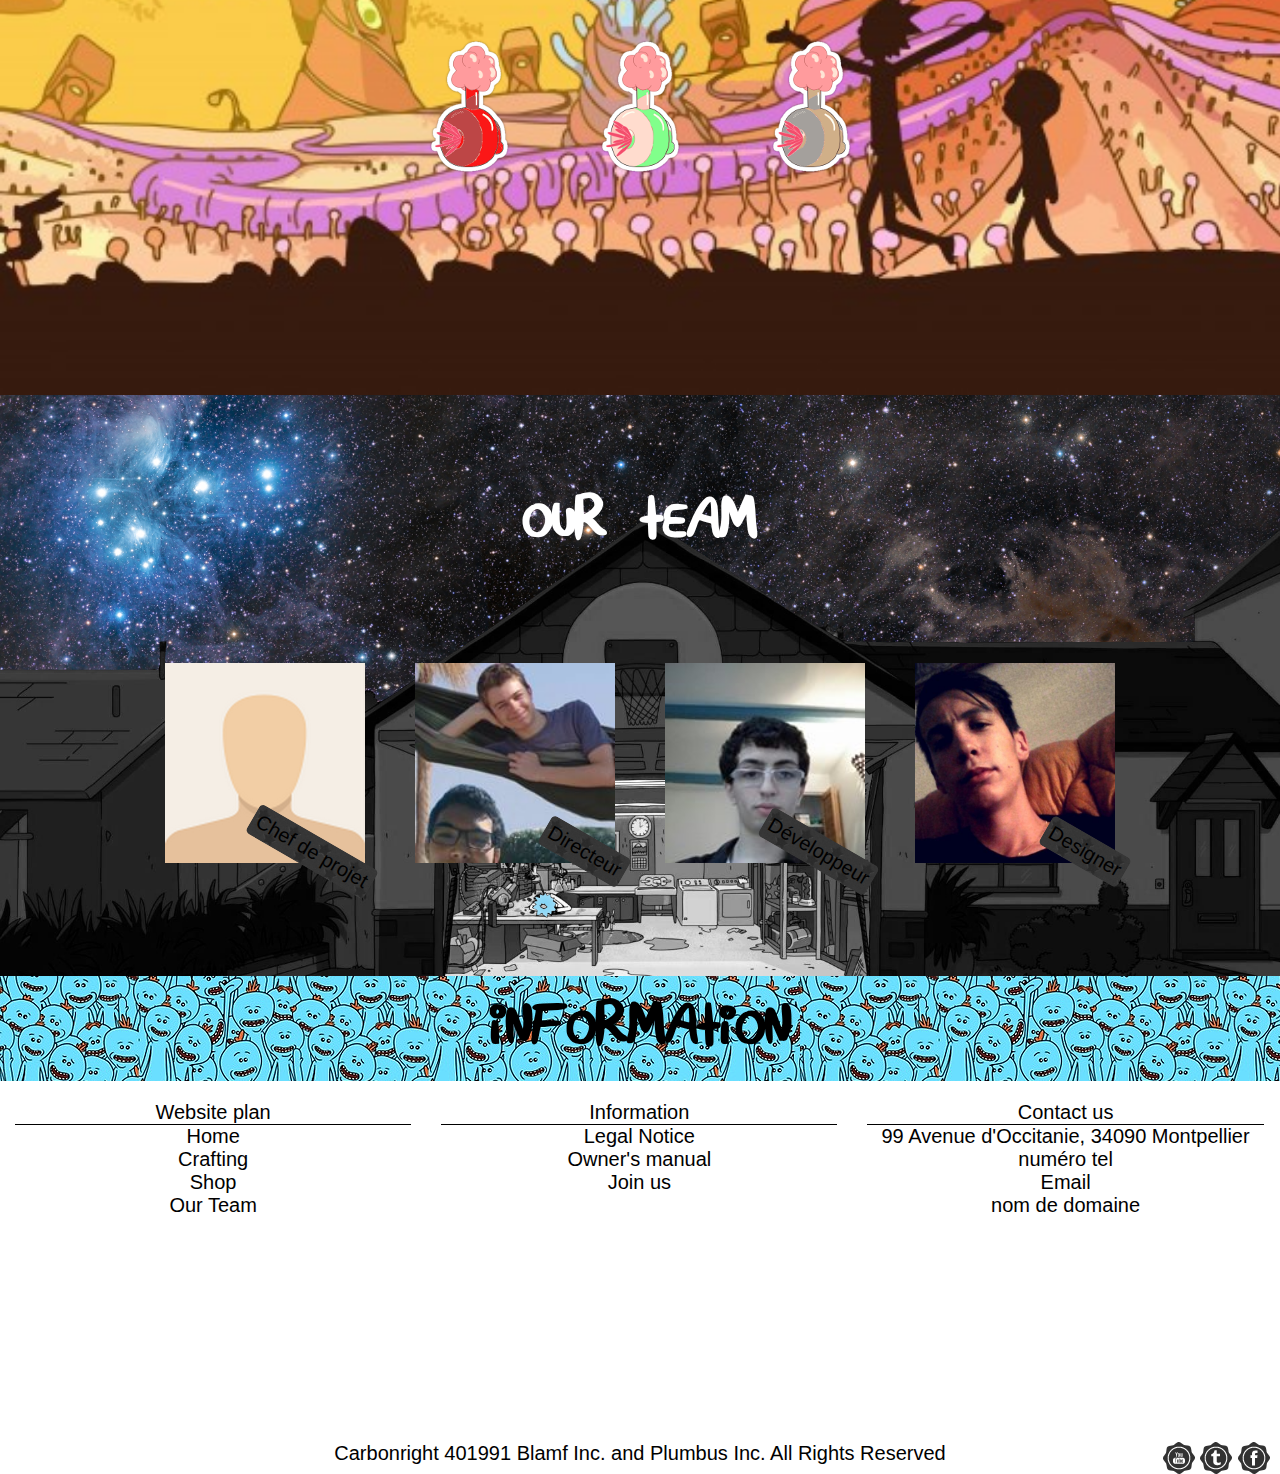
==== commit b0241db4: "Update index.html" ====
--- a/index.html
+++ b/index.html
@@ -44,7 +44,6 @@
 				<div class="container">
 					<section id="home">
 						<h1 class="title">The Plumbus</h1>
-						<img src="/images/plumbusbase.png">
 						<div class="row">
 							<div class="large-12">
 								<cite>"The best invention of Man-kind"</cite>
@@ -100,7 +99,7 @@
 							<div class="large-12 posBottom">
 								<div class="row images">
 									<div class="large-3 categ_Colored">
-										<img src="./images/sabrevert2.jpg" alt="Plumbus colored">
+										<img src="./images/plumbusRB.png" alt="Plumbus colored">
 										<div class="descImg">
 											<h5>Plumbus colored</h5>
 											<div class="box">
@@ -110,7 +109,7 @@
 										</div>
 									</div>
 									<div class="large-3 categ_Colored">
-										<img src="./images/sabrebleu2.jpg" alt="plumbus colored 3">
+										<img src="./images/plumbusv.png" alt="plumbus colored 3">
 										<div class="descImg">
 											<h5>plumbus colored 3</h5>
 											<div class="box">
@@ -120,7 +119,7 @@
 										</div>
 									</div>
 									<div class="large-3 categ_Colored">
-										<img src="./images/doublesabrelaserbleu.jpg" alt="plumbus colored 4">
+										<img src="./images/plumbuse.png" alt="plumbus colored 4">
 										<div class="descImg">
 											<h5>plumbus colored 4</h5>
 											<div class="box">
@@ -163,8 +162,8 @@
 										<div class="descBadge">Développeur</div>
 										<img src="images/guigui.jpg" alt="Quentin">
 										<div class="descTeam">
-											<h5>Surname: Du Chêne</h5>
-											<h5>Firstname: Guy</h5>
+											<h5>Surname: De carvalho</h5>
+											<h5>Firstname: guillaume</h5>
 											<h5>Age: 18 ans </h5>
 											<h5>Town: Au Bois </h5>
 										</div>
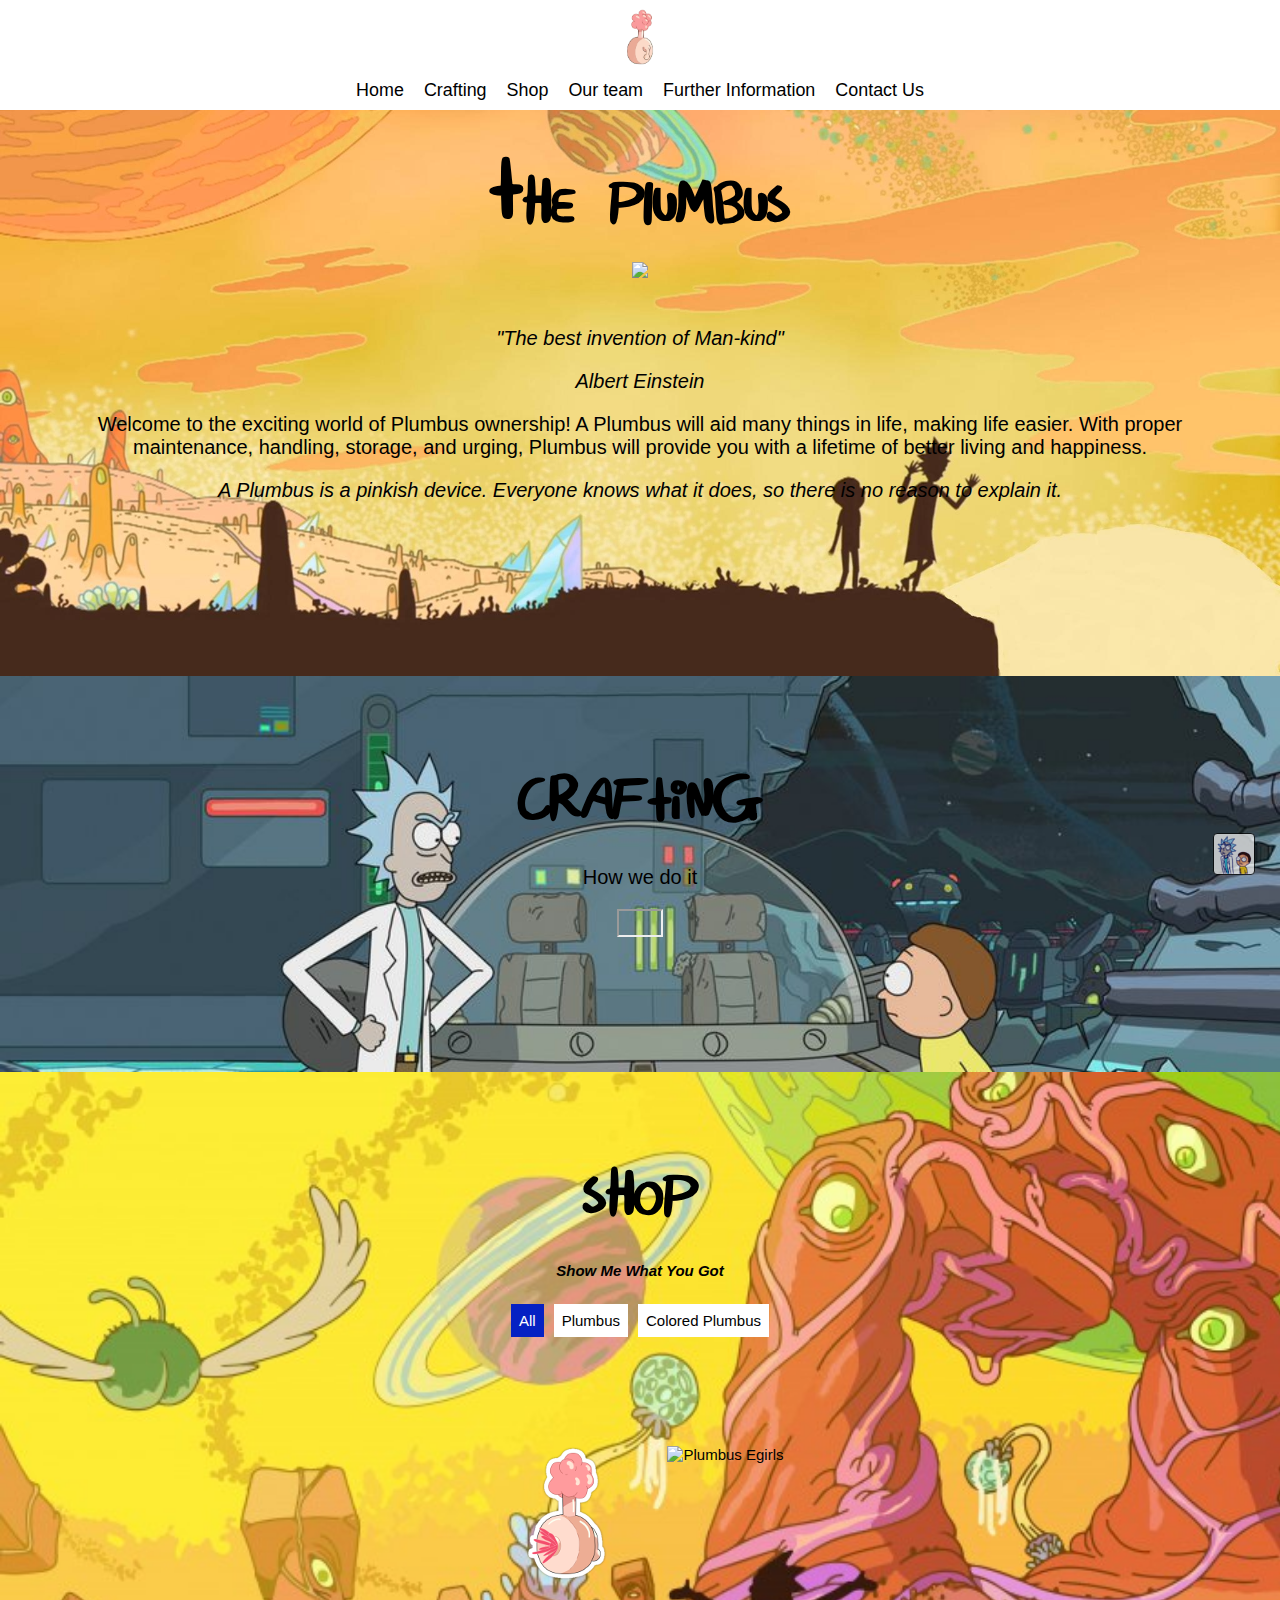
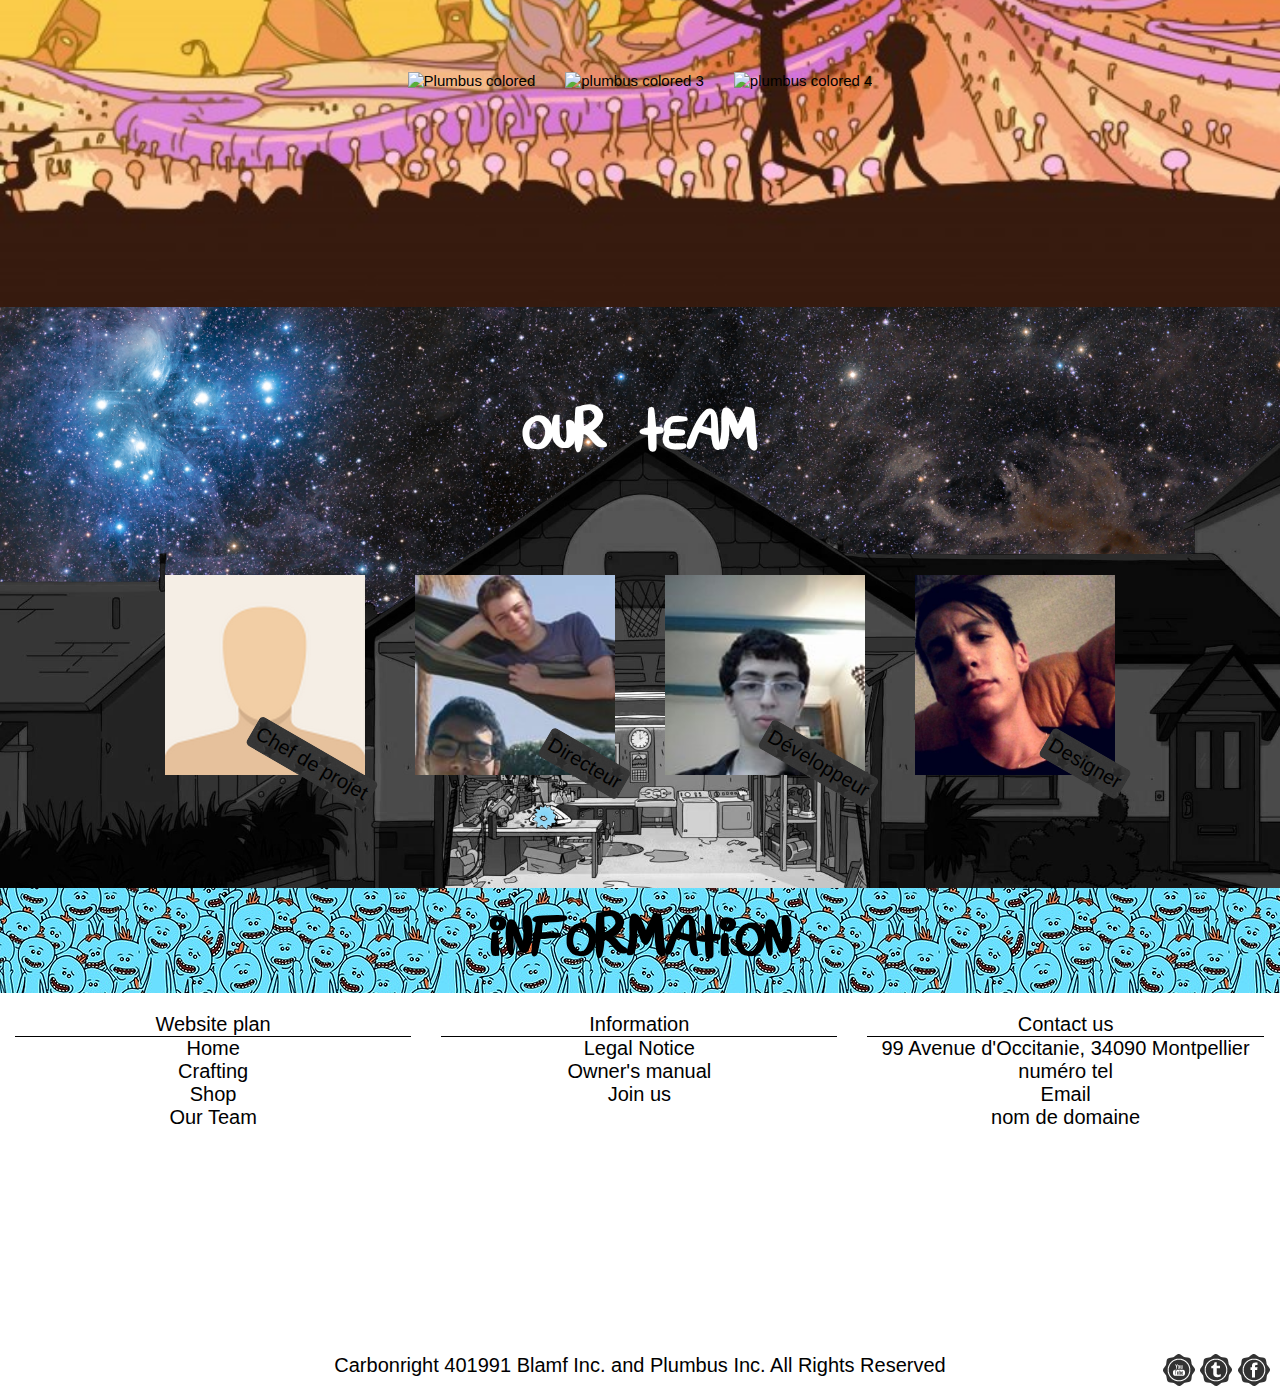
==== commit fa1982a1: "Update index.html" ====
--- a/index.html
+++ b/index.html
@@ -44,6 +44,7 @@
 				<div class="container">
 					<section id="home">
 						<h1 class="title">The Plumbus</h1>
+						<img src="xweb/images/plumbusbase.png">
 						<div class="row">
 							<div class="large-12">
 								<cite>"The best invention of Man-kind"</cite>
@@ -99,7 +100,7 @@
 							<div class="large-12 posBottom">
 								<div class="row images">
 									<div class="large-3 categ_Colored">
-										<img src="./images/plumbusRB.png" alt="Plumbus colored">
+										<img src="./images/sabrevert2.jpg" alt="Plumbus colored">
 										<div class="descImg">
 											<h5>Plumbus colored</h5>
 											<div class="box">
@@ -109,7 +110,7 @@
 										</div>
 									</div>
 									<div class="large-3 categ_Colored">
-										<img src="./images/plumbusv.png" alt="plumbus colored 3">
+										<img src="./images/sabrebleu2.jpg" alt="plumbus colored 3">
 										<div class="descImg">
 											<h5>plumbus colored 3</h5>
 											<div class="box">
@@ -119,7 +120,7 @@
 										</div>
 									</div>
 									<div class="large-3 categ_Colored">
-										<img src="./images/plumbuse.png" alt="plumbus colored 4">
+										<img src="./images/doublesabrelaserbleu.jpg" alt="plumbus colored 4">
 										<div class="descImg">
 											<h5>plumbus colored 4</h5>
 											<div class="box">
@@ -162,8 +163,8 @@
 										<div class="descBadge">Développeur</div>
 										<img src="images/guigui.jpg" alt="Quentin">
 										<div class="descTeam">
-											<h5>Surname: De carvalho</h5>
-											<h5>Firstname: guillaume</h5>
+											<h5>Surname: Du Chêne</h5>
+											<h5>Firstname: Guy</h5>
 											<h5>Age: 18 ans </h5>
 											<h5>Town: Au Bois </h5>
 										</div>
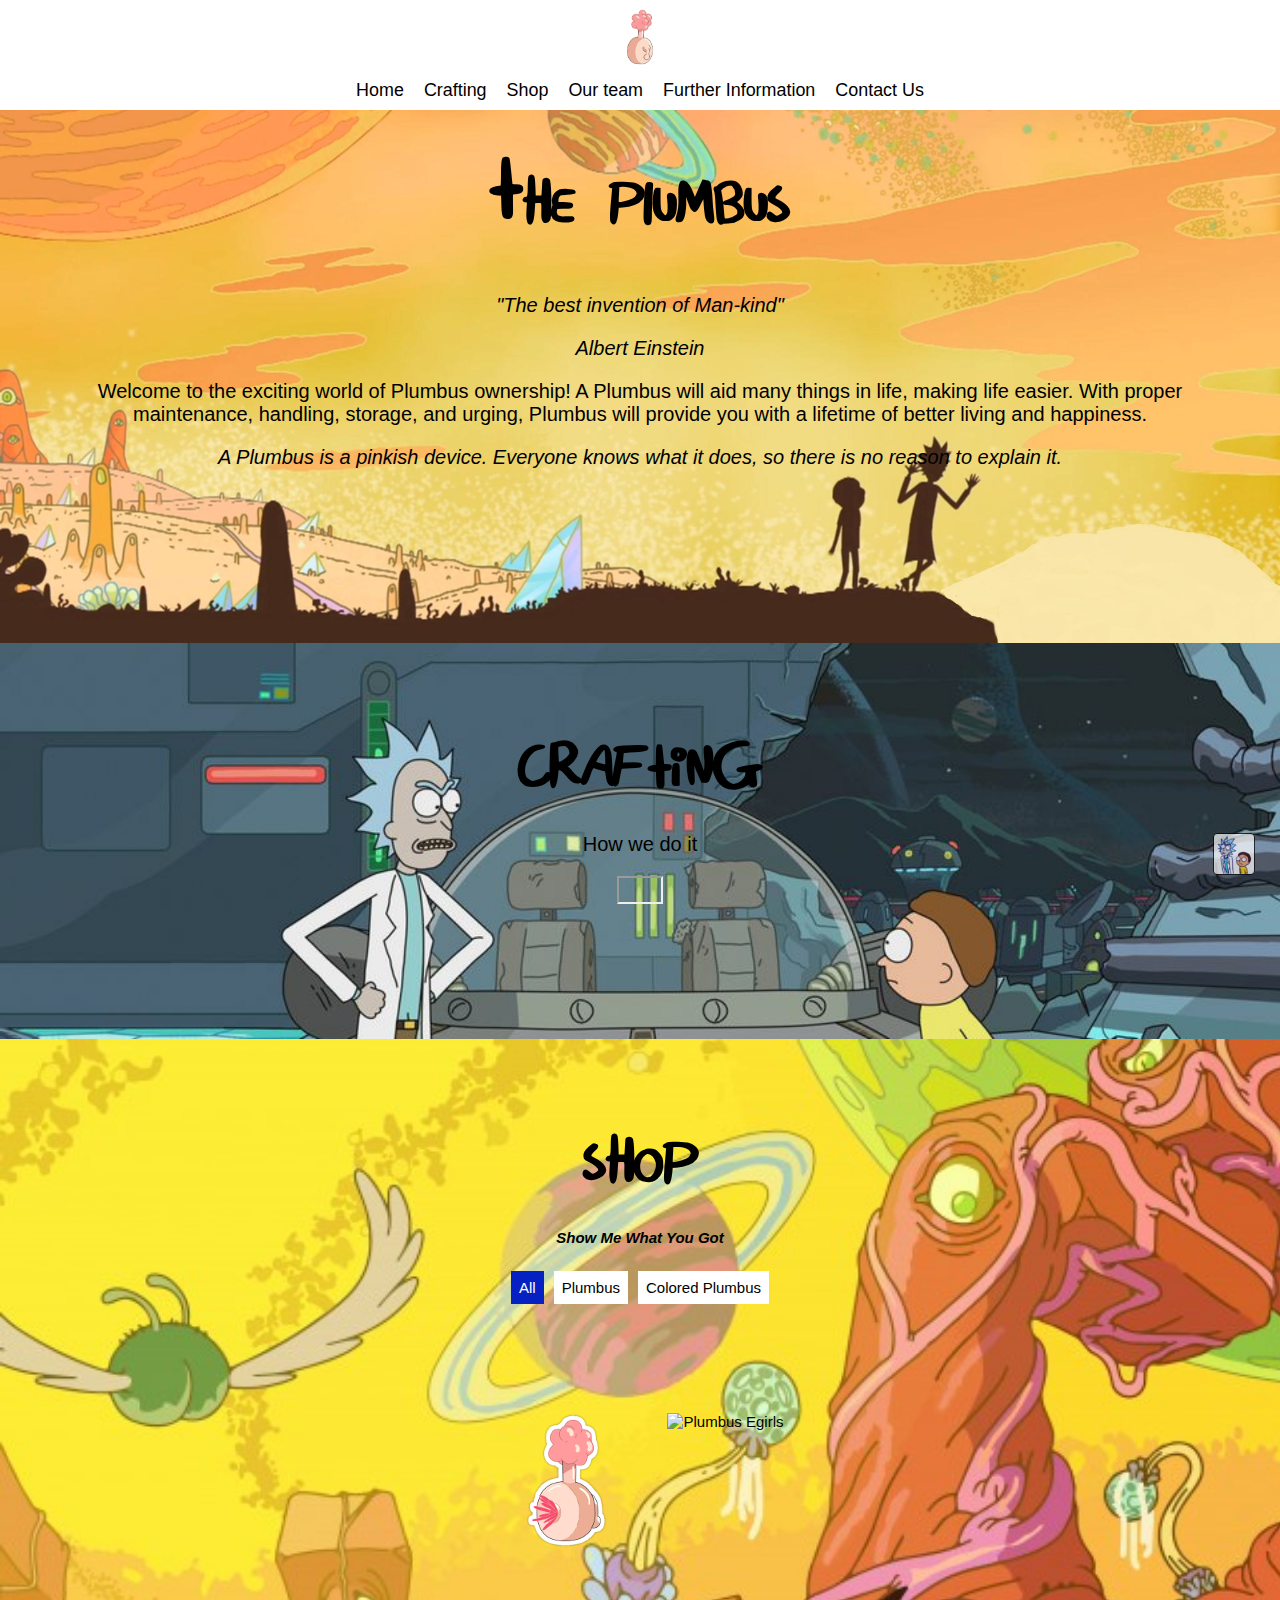
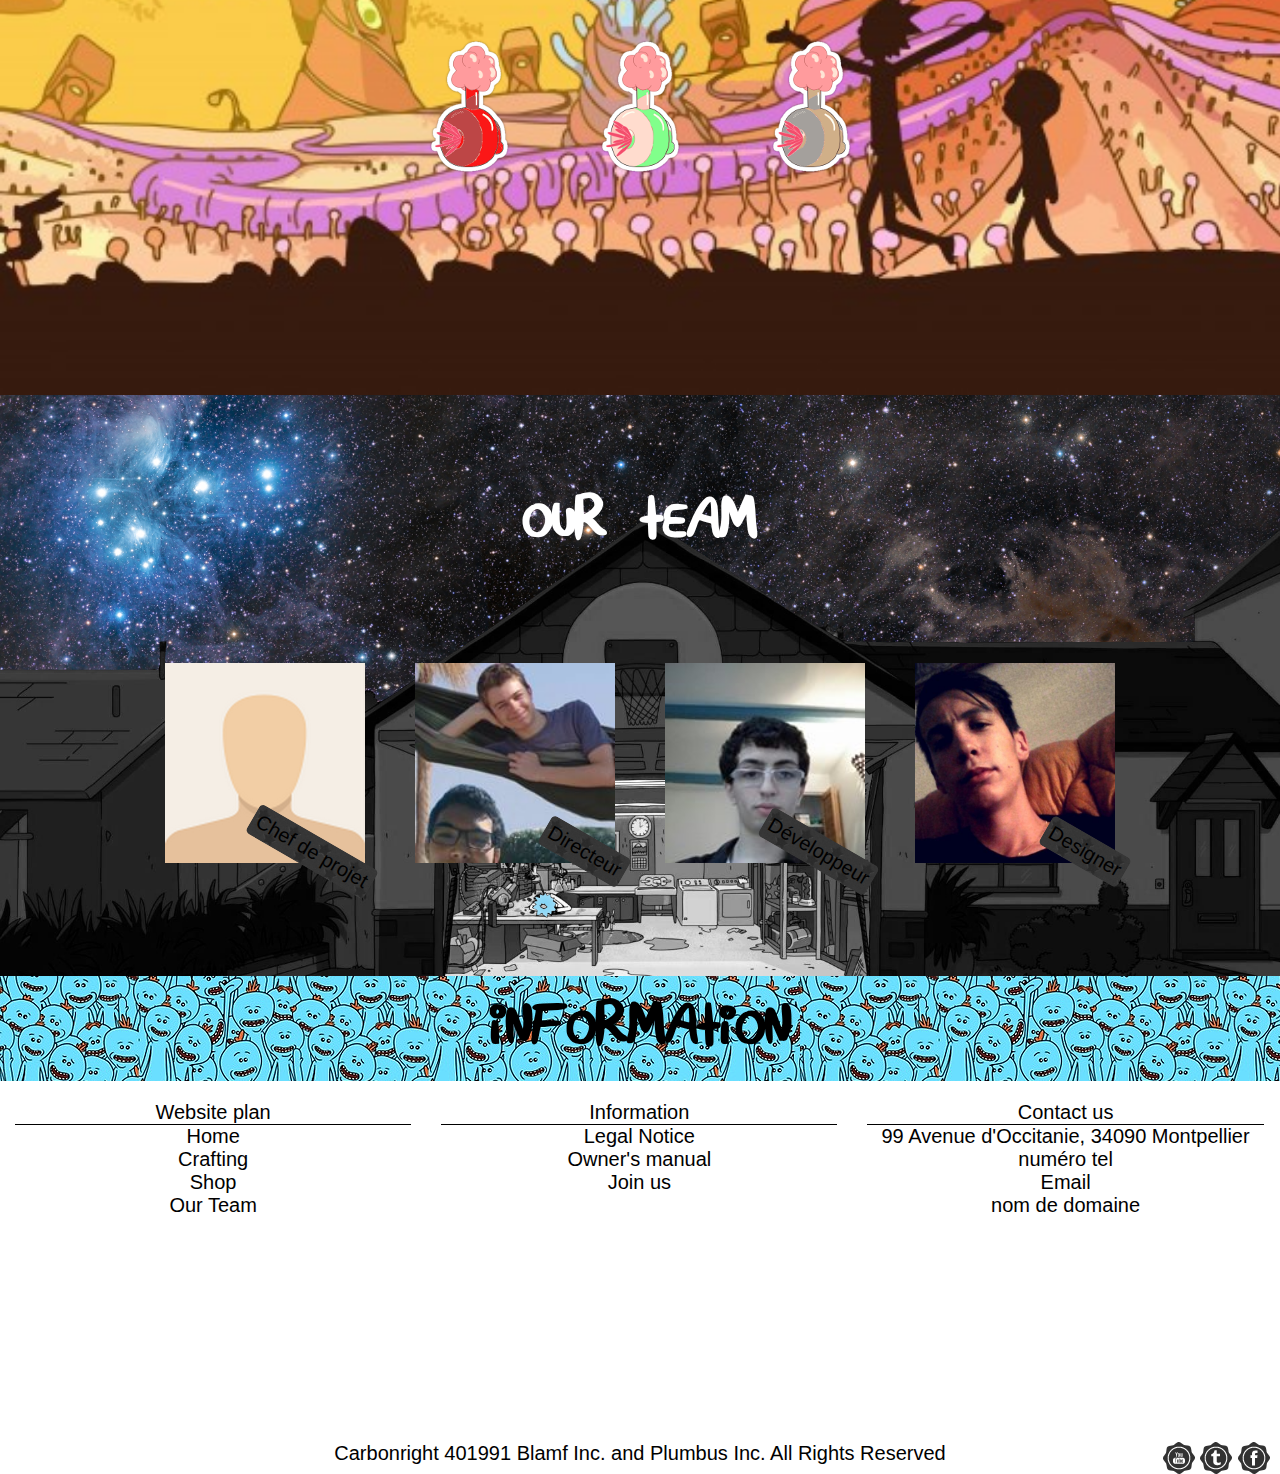
==== commit c2be6948: "Update index.html" ====
--- a/index.html
+++ b/index.html
@@ -35,7 +35,7 @@
 						</ul>
 					  </li>
 					 <li><a href="#footer">Further Information</a></li>
-					<li><a href="#" data-toggle="modal" data-target="#contactModal">Contact Us</a></li>
+					<li><a href="./contact/contact.html" data-toggle="modal" data-target="#contactModal">Contact Us</a></li>
 				 </ul>
 				</nav>
 			</header>
@@ -44,7 +44,6 @@
 				<div class="container">
 					<section id="home">
 						<h1 class="title">The Plumbus</h1>
-						<img src="xweb/images/plumbusbase.png">
 						<div class="row">
 							<div class="large-12">
 								<cite>"The best invention of Man-kind"</cite>
@@ -100,7 +99,7 @@
 							<div class="large-12 posBottom">
 								<div class="row images">
 									<div class="large-3 categ_Colored">
-										<img src="./images/sabrevert2.jpg" alt="Plumbus colored">
+										<img src="./images/plumbusRB.png" alt="Plumbus colored">
 										<div class="descImg">
 											<h5>Plumbus colored</h5>
 											<div class="box">
@@ -110,7 +109,7 @@
 										</div>
 									</div>
 									<div class="large-3 categ_Colored">
-										<img src="./images/sabrebleu2.jpg" alt="plumbus colored 3">
+										<img src="./images/plumbusv.png" alt="plumbus colored 3">
 										<div class="descImg">
 											<h5>plumbus colored 3</h5>
 											<div class="box">
@@ -120,7 +119,7 @@
 										</div>
 									</div>
 									<div class="large-3 categ_Colored">
-										<img src="./images/doublesabrelaserbleu.jpg" alt="plumbus colored 4">
+										<img src="./images/plumbuse.png" alt="plumbus colored 4">
 										<div class="descImg">
 											<h5>plumbus colored 4</h5>
 											<div class="box">
@@ -163,8 +162,8 @@
 										<div class="descBadge">Développeur</div>
 										<img src="images/guigui.jpg" alt="Quentin">
 										<div class="descTeam">
-											<h5>Surname: Du Chêne</h5>
-											<h5>Firstname: Guy</h5>
+											<h5>Surname: De carvalho</h5>
+											<h5>Firstname: guillaume</h5>
 											<h5>Age: 18 ans </h5>
 											<h5>Town: Au Bois </h5>
 										</div>
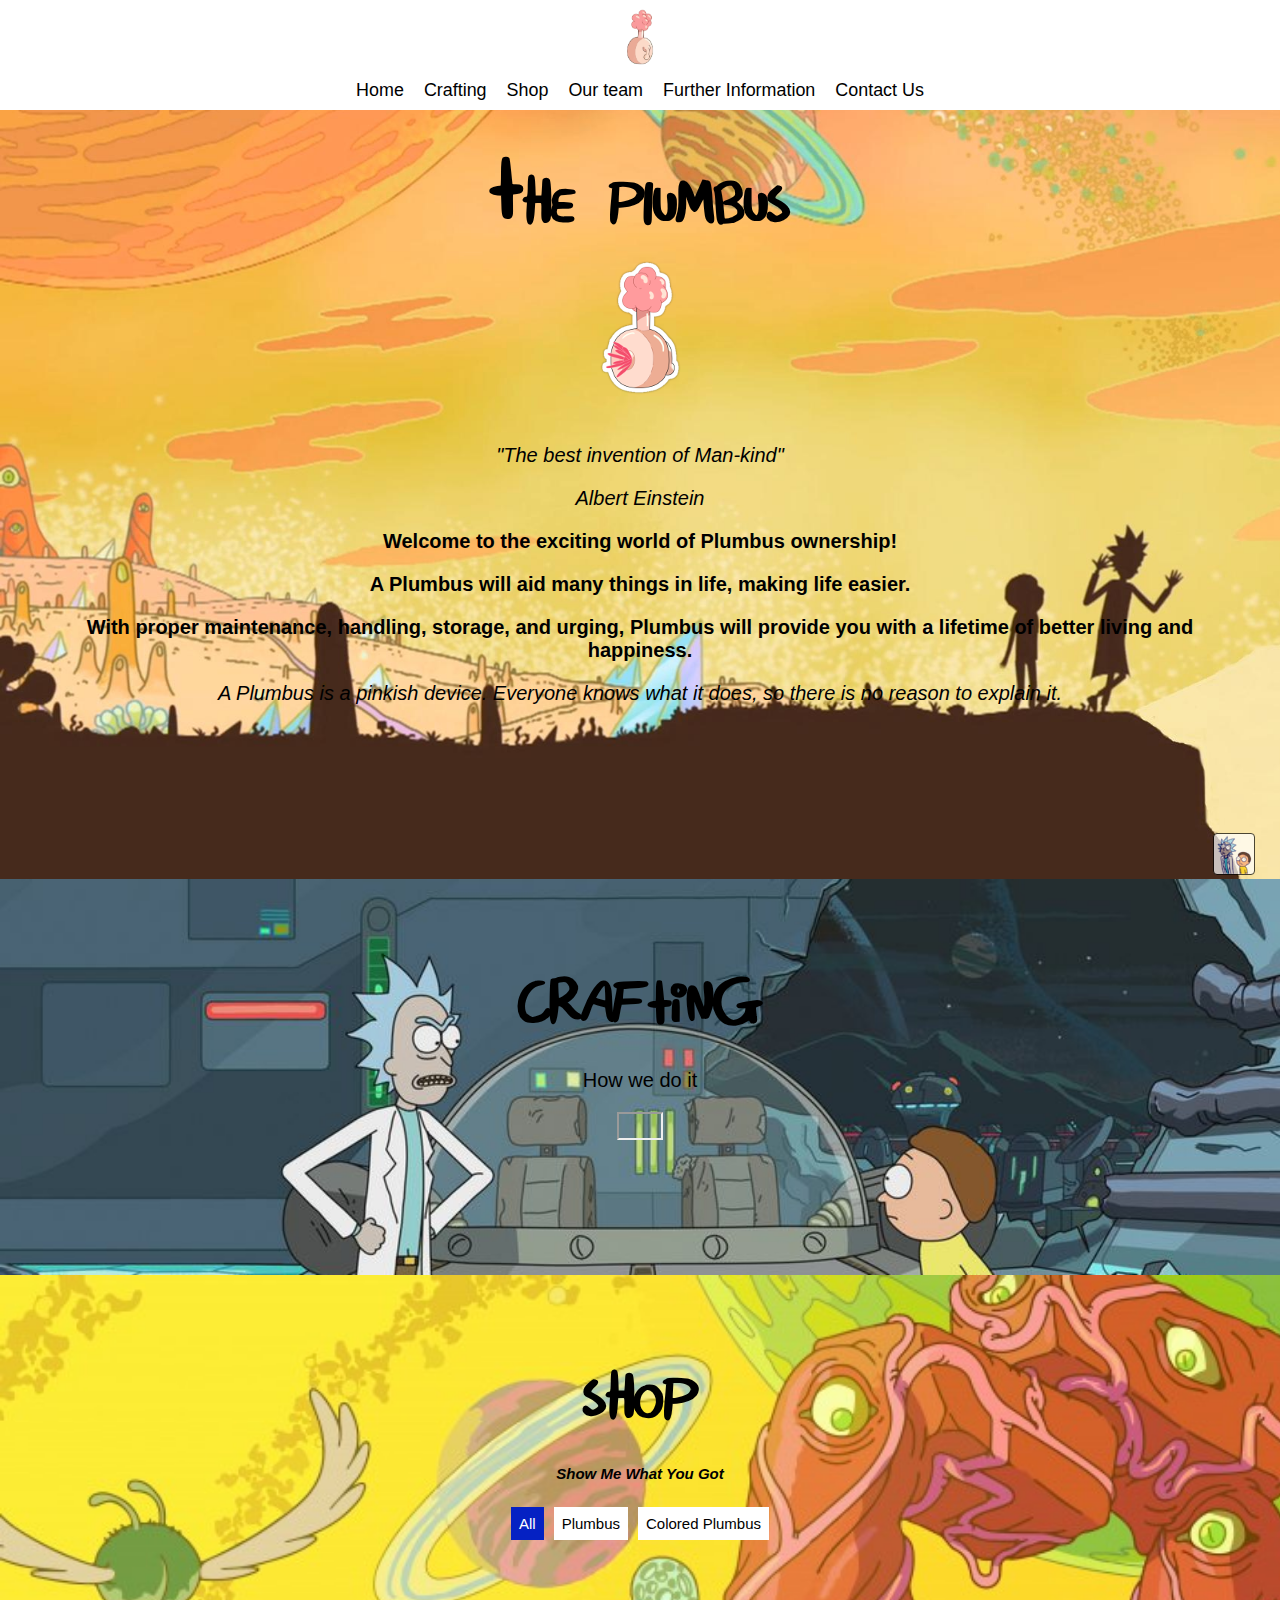
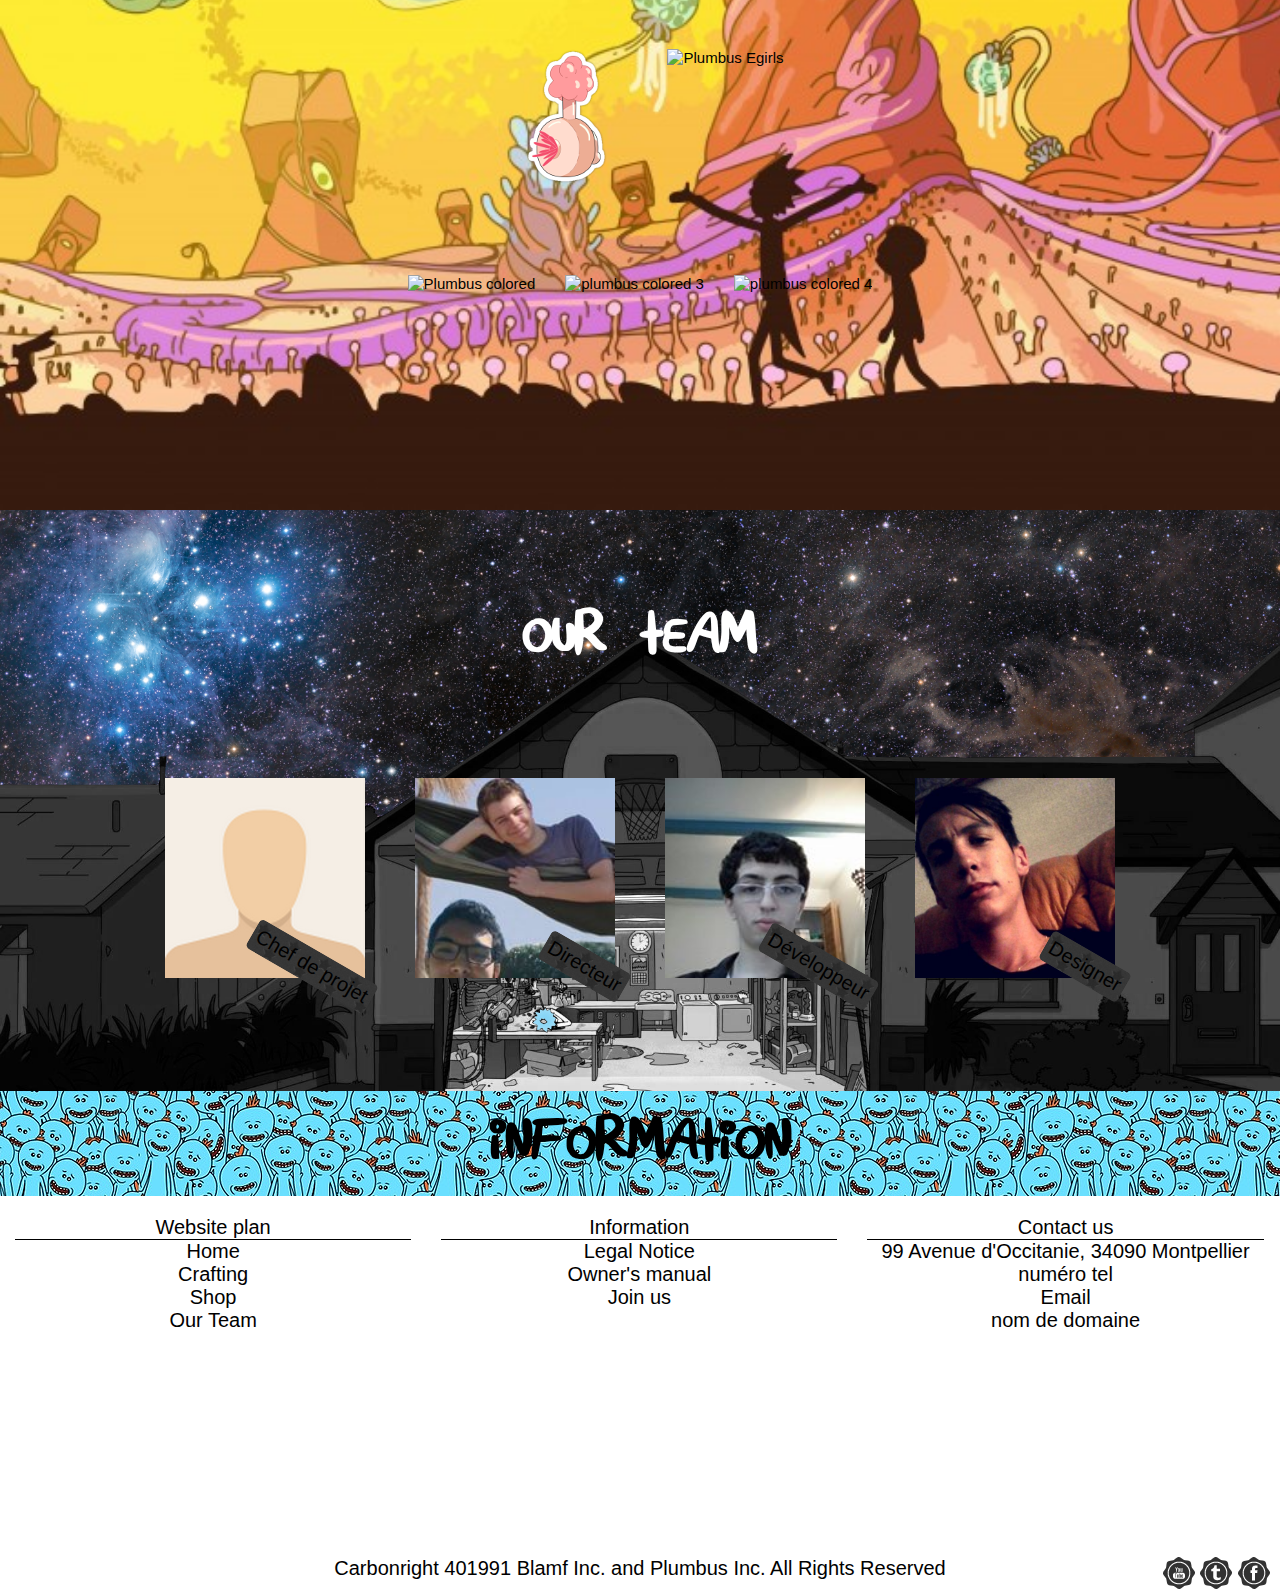
==== commit 7a9af245: "Update index.html" ====
--- a/index.html
+++ b/index.html
@@ -35,7 +35,7 @@
 						</ul>
 					  </li>
 					 <li><a href="#footer">Further Information</a></li>
-					<li><a href="./contact/contact.html" data-toggle="modal" data-target="#contactModal">Contact Us</a></li>
+					<li><a href="#" data-toggle="modal" data-target="#contactModal">Contact Us</a></li>
 				 </ul>
 				</nav>
 			</header>
@@ -44,11 +44,14 @@
 				<div class="container">
 					<section id="home">
 						<h1 class="title">The Plumbus</h1>
+						<img src="images/plumbusbase.png">
 						<div class="row">
 							<div class="large-12">
-								<cite>"The best invention of Man-kind"</cite>
+								<cite><i>"The best invention of Man-kind"</i></cite>
 								<p><cite> Albert Einstein </cite></p>
-								<p>Welcome to the exciting world of Plumbus ownership! A Plumbus will aid many things in life, making life easier. With proper maintenance, handling, storage, and urging, Plumbus will provide you with a lifetime of better living and happiness.</p>
+								<b><p>Welcome to the exciting world of Plumbus ownership!</p>
+								<p>A Plumbus will aid many things in life, making life easier.</p>
+								<p>With proper maintenance, handling, storage, and urging, Plumbus will provide you with a lifetime of better living and happiness.</p></b>
 								<cite>A Plumbus is a pinkish device. Everyone knows what it does, so there is no reason to explain it.</cite>
 							</div>
 						</div>
@@ -99,7 +102,7 @@
 							<div class="large-12 posBottom">
 								<div class="row images">
 									<div class="large-3 categ_Colored">
-										<img src="./images/plumbusRB.png" alt="Plumbus colored">
+										<img src="./images/sabrevert2.jpg" alt="Plumbus colored">
 										<div class="descImg">
 											<h5>Plumbus colored</h5>
 											<div class="box">
@@ -109,7 +112,7 @@
 										</div>
 									</div>
 									<div class="large-3 categ_Colored">
-										<img src="./images/plumbusv.png" alt="plumbus colored 3">
+										<img src="./images/sabrebleu2.jpg" alt="plumbus colored 3">
 										<div class="descImg">
 											<h5>plumbus colored 3</h5>
 											<div class="box">
@@ -119,7 +122,7 @@
 										</div>
 									</div>
 									<div class="large-3 categ_Colored">
-										<img src="./images/plumbuse.png" alt="plumbus colored 4">
+										<img src="./images/doublesabrelaserbleu.jpg" alt="plumbus colored 4">
 										<div class="descImg">
 											<h5>plumbus colored 4</h5>
 											<div class="box">
@@ -162,8 +165,8 @@
 										<div class="descBadge">Développeur</div>
 										<img src="images/guigui.jpg" alt="Quentin">
 										<div class="descTeam">
-											<h5>Surname: De carvalho</h5>
-											<h5>Firstname: guillaume</h5>
+											<h5>Surname: Du Chêne</h5>
+											<h5>Firstname: Guy</h5>
 											<h5>Age: 18 ans </h5>
 											<h5>Town: Au Bois </h5>
 										</div>
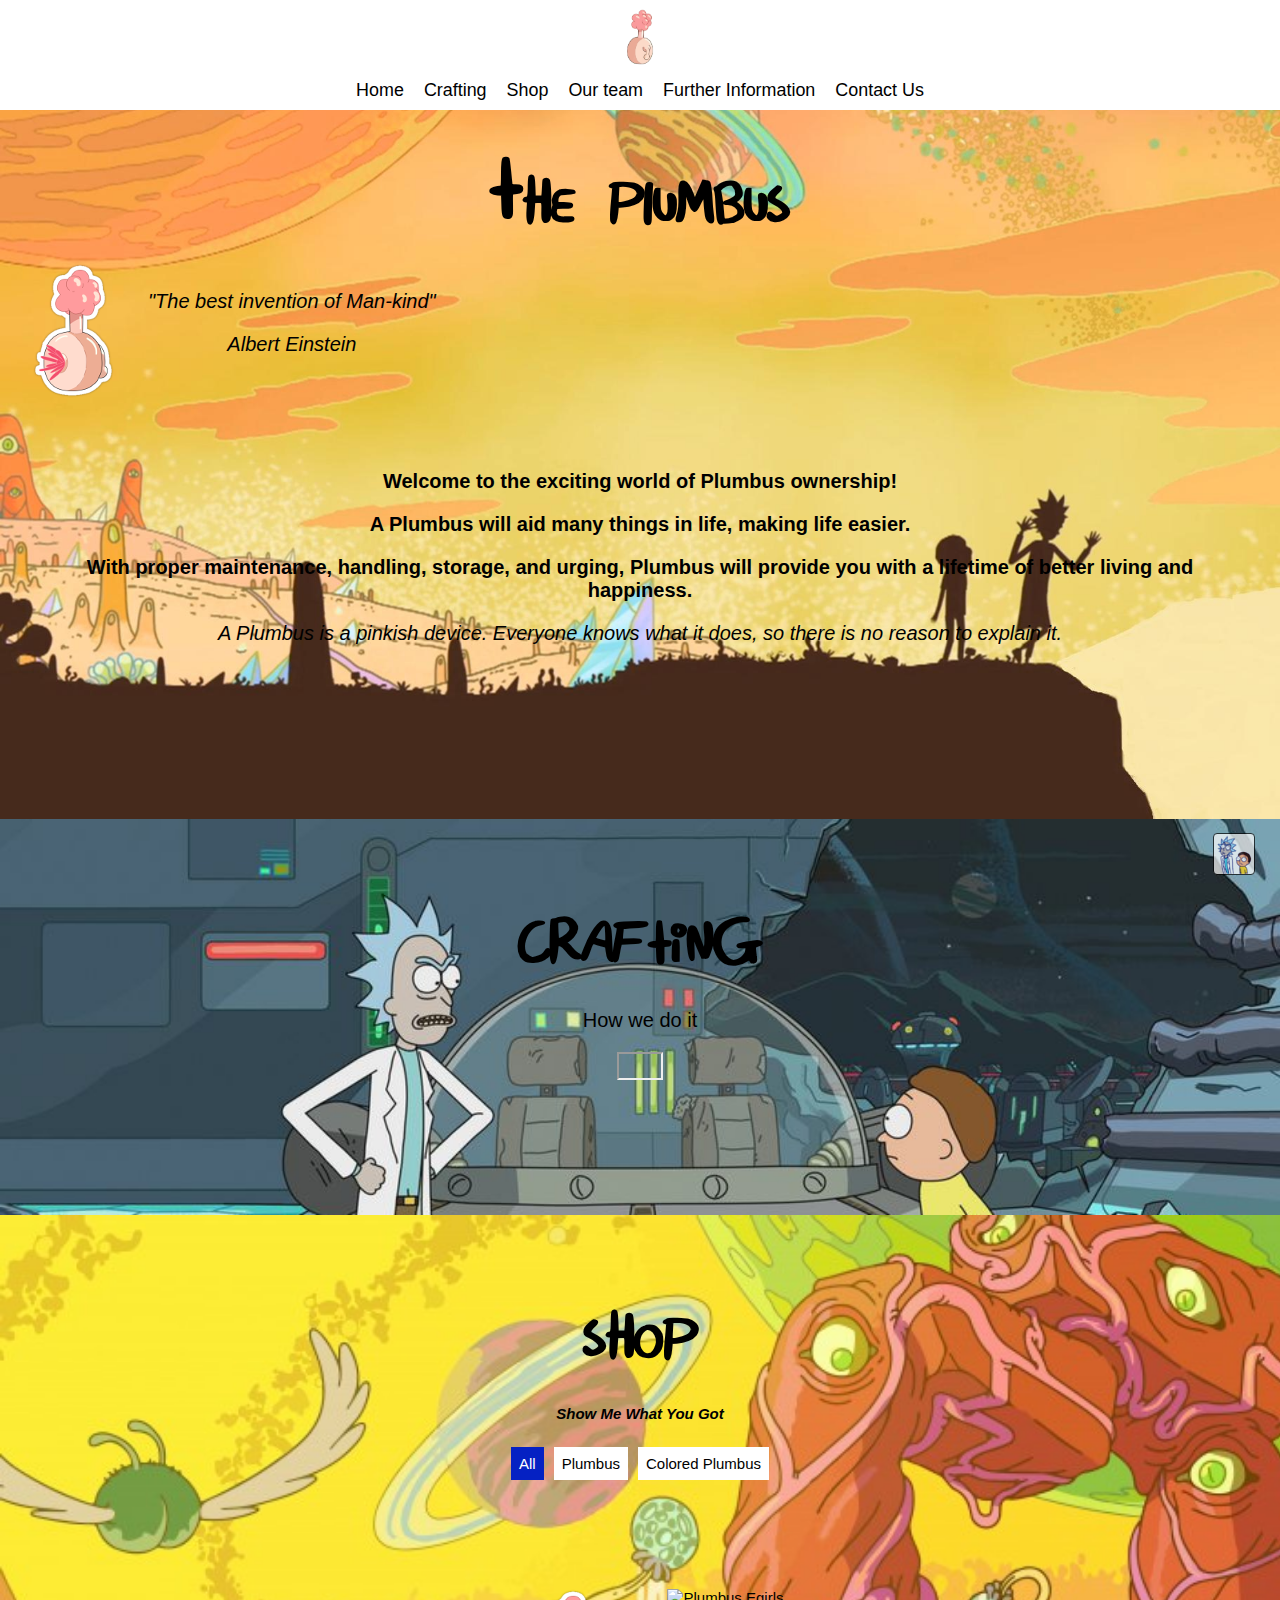
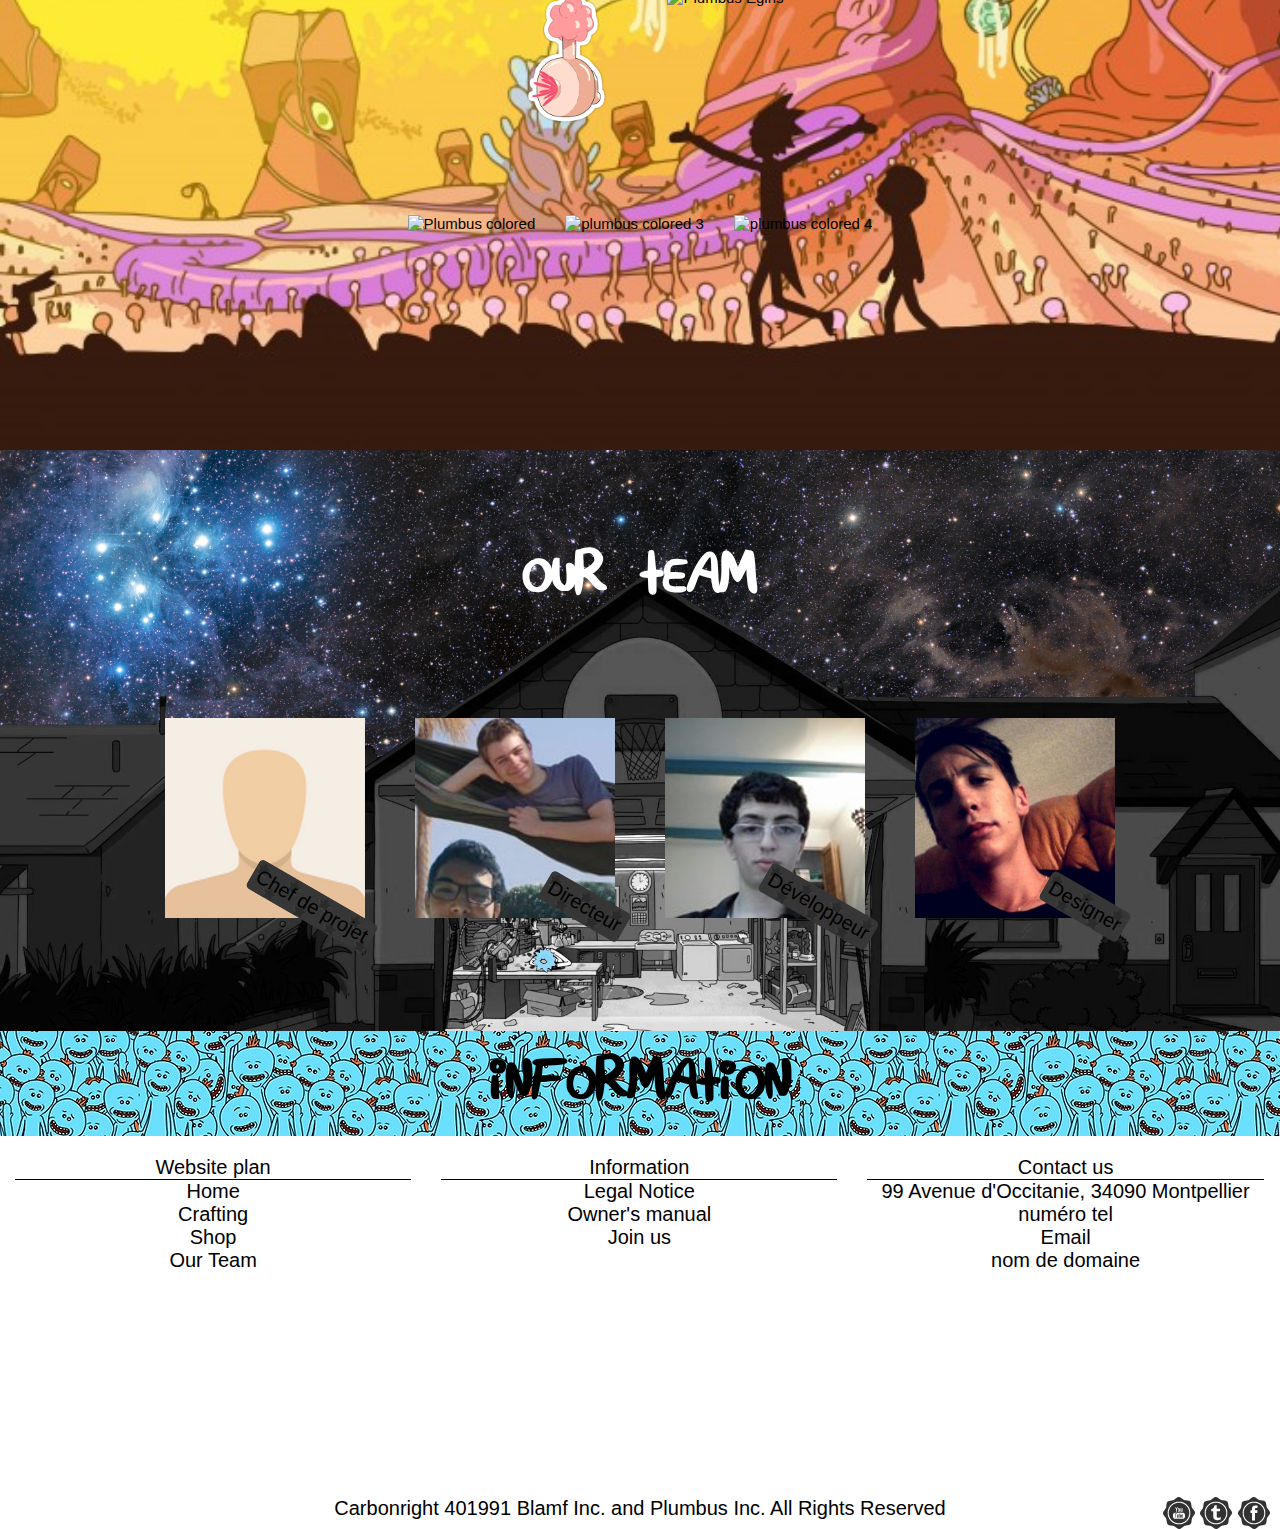
==== commit 71eaf92c: "Update index.html" ====
--- a/index.html
+++ b/index.html
@@ -44,11 +44,15 @@
 				<div class="container">
 					<section id="home">
 						<h1 class="title">The Plumbus</h1>
-						<img src="images/plumbusbase.png">
+						<div><table>
+							<tbody><tr>
+								<td><img src="images/plumbusbase.png"></td>
+								<td><cite><i>"The best invention of Man-kind"</i></cite>
+								<p><cite> Albert Einstein </cite></p></td>
+							</tr></tbody>
+						</table></div>
 						<div class="row">
 							<div class="large-12">
-								<cite><i>"The best invention of Man-kind"</i></cite>
-								<p><cite> Albert Einstein </cite></p>
 								<b><p>Welcome to the exciting world of Plumbus ownership!</p>
 								<p>A Plumbus will aid many things in life, making life easier.</p>
 								<p>With proper maintenance, handling, storage, and urging, Plumbus will provide you with a lifetime of better living and happiness.</p></b>
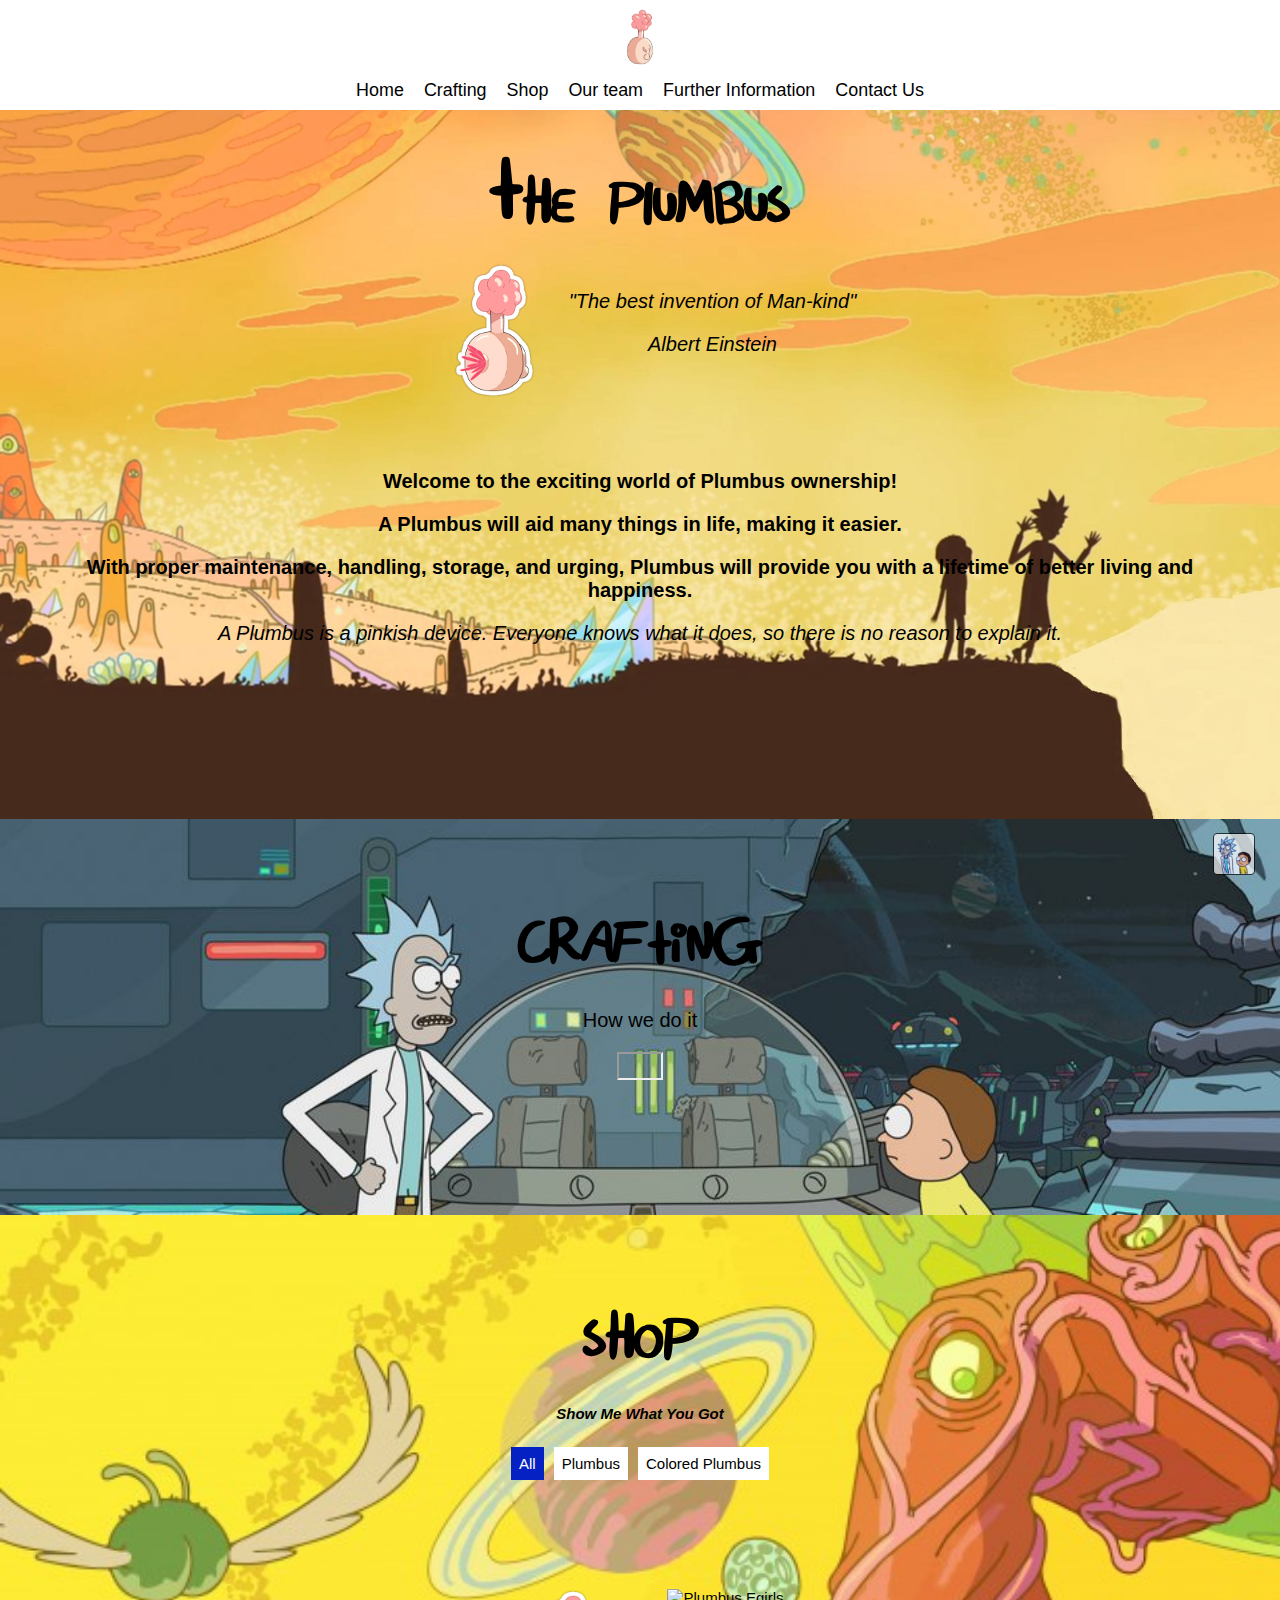
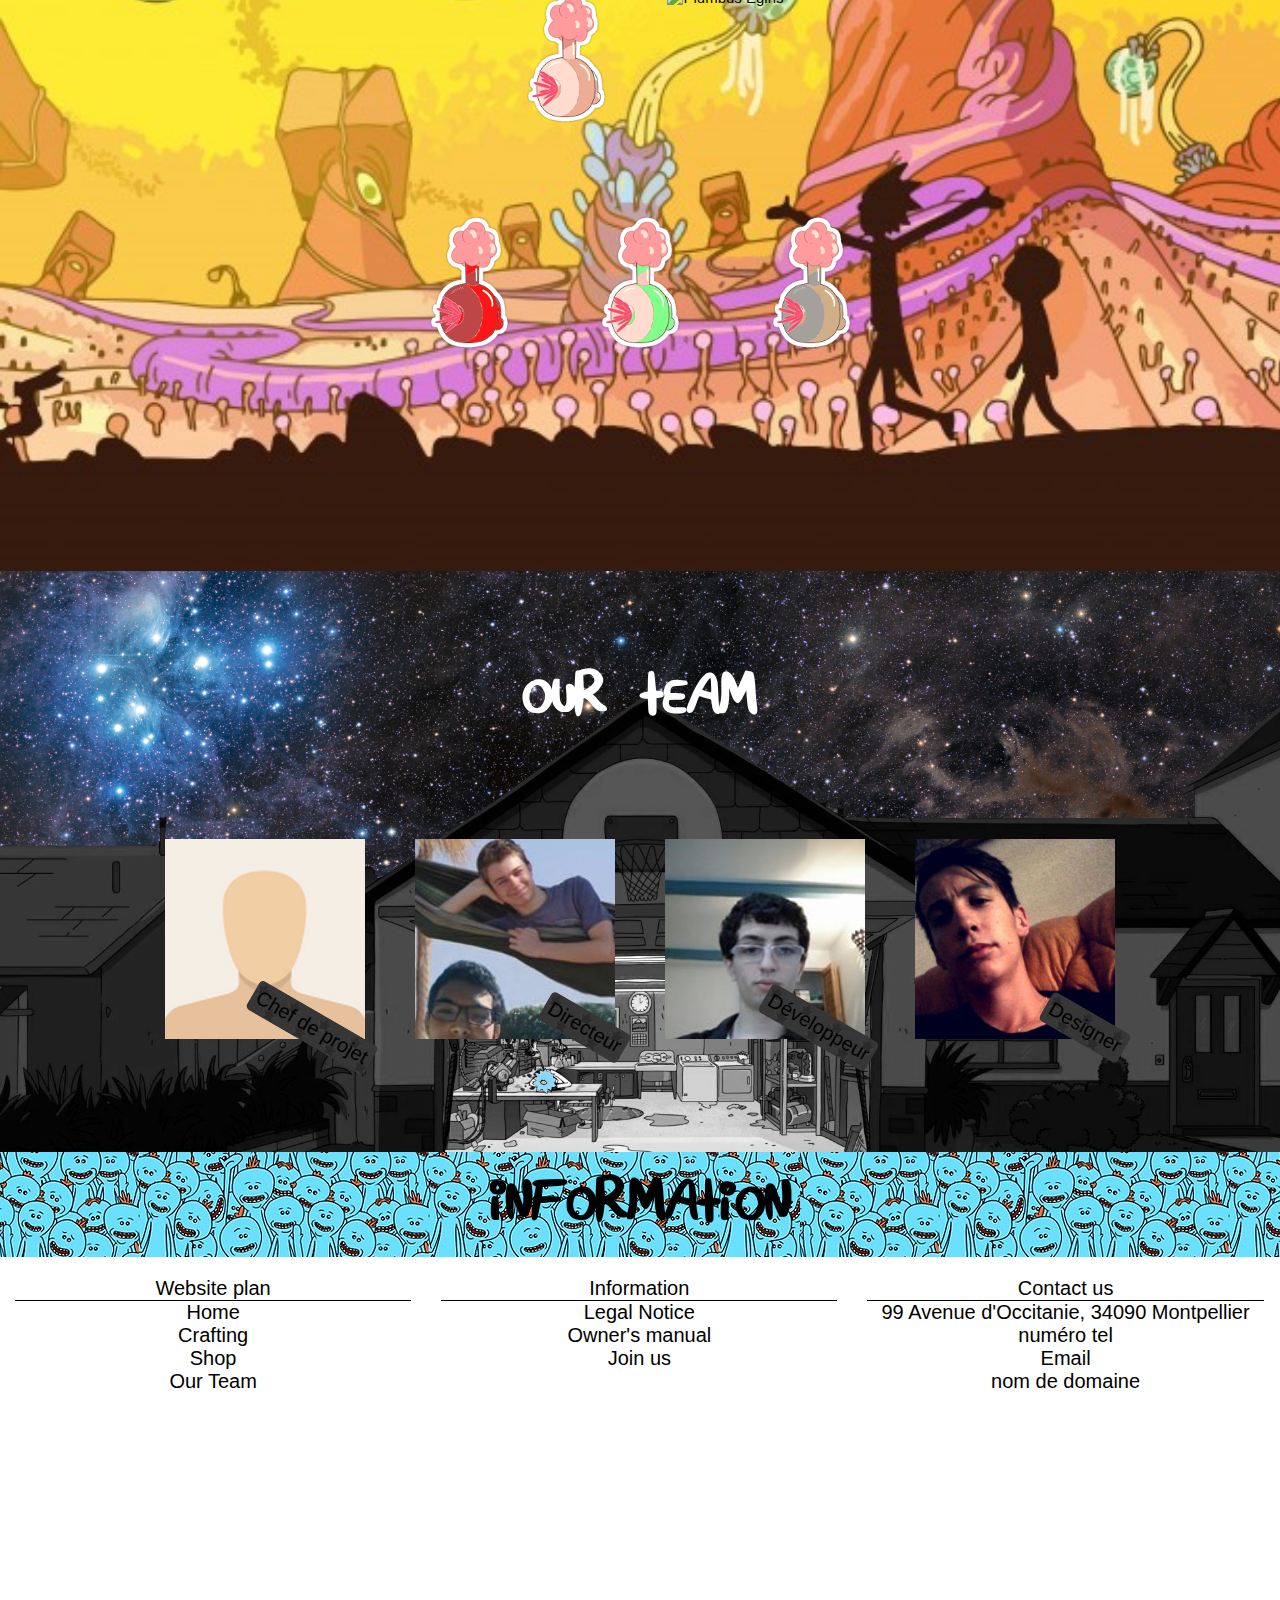
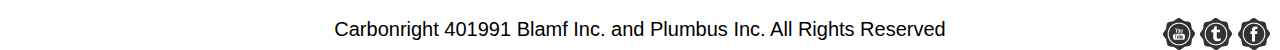
==== commit 57974e4b: "Merge 0f6d5da1ef8fd73e459f12c0ab3ea9d8a037c28f into 0680804c05eca3bb5c95c4160fcd6c818235d3b6" ====
--- a/index.html
+++ b/index.html
@@ -35,7 +35,7 @@
 						</ul>
 					  </li>
 					 <li><a href="#footer">Further Information</a></li>
-					<li><a href="#" data-toggle="modal" data-target="#contactModal">Contact Us</a></li>
+					<li><a href="./contact/contact.html">Contact Us</a></li>
 				 </ul>
 				</nav>
 			</header>
@@ -44,7 +44,7 @@
 				<div class="container">
 					<section id="home">
 						<h1 class="title">The Plumbus</h1>
-						<div><table>
+						<div><table id="tableindex">
 							<tbody><tr>
 								<td><img src="images/plumbusbase.png"></td>
 								<td><cite><i>"The best invention of Man-kind"</i></cite>
@@ -54,7 +54,7 @@
 						<div class="row">
 							<div class="large-12">
 								<b><p>Welcome to the exciting world of Plumbus ownership!</p>
-								<p>A Plumbus will aid many things in life, making life easier.</p>
+								<p>A Plumbus will aid many things in life, making it easier.</p>
 								<p>With proper maintenance, handling, storage, and urging, Plumbus will provide you with a lifetime of better living and happiness.</p></b>
 								<cite>A Plumbus is a pinkish device. Everyone knows what it does, so there is no reason to explain it.</cite>
 							</div>
@@ -106,7 +106,7 @@
 							<div class="large-12 posBottom">
 								<div class="row images">
 									<div class="large-3 categ_Colored">
-										<img src="./images/sabrevert2.jpg" alt="Plumbus colored">
+										<img src="./images/plumbusRB.png" alt="Plumbus colored">
 										<div class="descImg">
 											<h5>Plumbus colored</h5>
 											<div class="box">
@@ -116,7 +116,7 @@
 										</div>
 									</div>
 									<div class="large-3 categ_Colored">
-										<img src="./images/sabrebleu2.jpg" alt="plumbus colored 3">
+										<img src="./images/plumbusv.png" alt="plumbus colored 3">
 										<div class="descImg">
 											<h5>plumbus colored 3</h5>
 											<div class="box">
@@ -126,7 +126,7 @@
 										</div>
 									</div>
 									<div class="large-3 categ_Colored">
-										<img src="./images/doublesabrelaserbleu.jpg" alt="plumbus colored 4">
+										<img src="./images/plumbuse.png" alt="plumbus colored 4">
 										<div class="descImg">
 											<h5>plumbus colored 4</h5>
 											<div class="box">
@@ -169,8 +169,8 @@
 										<div class="descBadge">Développeur</div>
 										<img src="images/guigui.jpg" alt="Quentin">
 										<div class="descTeam">
-											<h5>Surname: Du Chêne</h5>
-											<h5>Firstname: Guy</h5>
+											<h5>Surname: De carvalho</h5>
+											<h5>Firstname: guillaume</h5>
 											<h5>Age: 18 ans </h5>
 											<h5>Town: Au Bois </h5>
 										</div>
--- a/css/style.css
+++ b/css/style.css
@@ -298,6 +298,10 @@
 	font-size: 70px;
 }
 
+#tableindex{
+	margin-right: auto;
+	margin-left: auto;
+}
 
 .row > * {
     padding: 0 15px;
